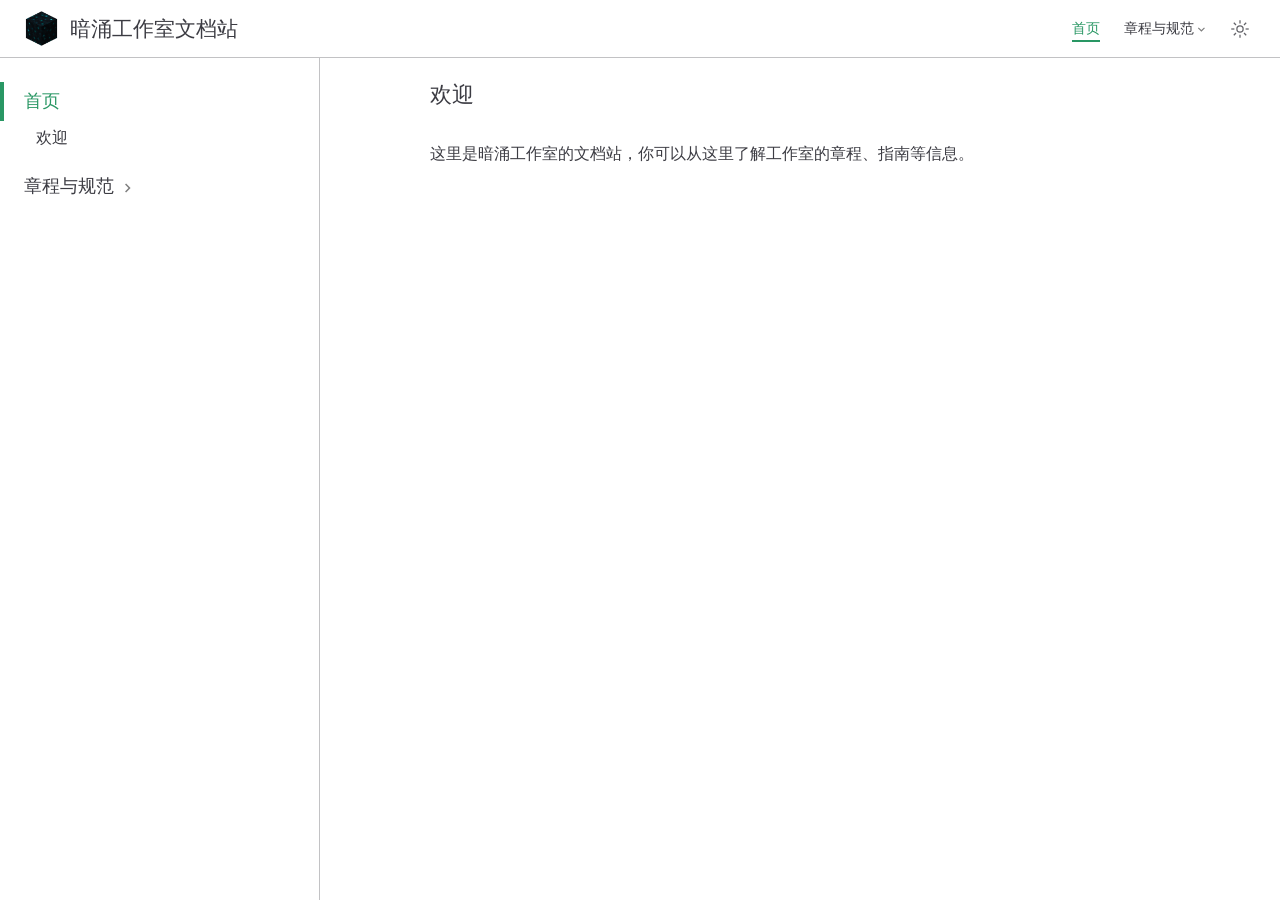
==== index.html @ 7c5954ca "Add files via upload" ====
<!doctype html>
<html lang="zh-CN">
  <head>
    <meta charset="utf-8" />
    <meta name="viewport" content="width=device-width,initial-scale=1" />
    <meta name="generator" content="VuePress 2.0.0-rc.30" />
    <style>
      :root {
        --vp-c-bg: #fff;
      }

      [data-theme='dark'] {
        --vp-c-bg: #1b1b1f;
      }

      html,
      body {
        background-color: var(--vp-c-bg);
      }
    </style>
    <script>
      const useChoice = localStorage.getItem('vuepress-color-scheme')
      const systemStatus =
        'matchMedia' in window
          ? window.matchMedia('(prefers-color-scheme: dark)').matches
          : false

      if (useChoice === 'light') {
        document.documentElement.dataset.theme = 'light'
      } else if (useChoice === 'dark' || systemStatus) {
        document.documentElement.dataset.theme = 'dark'
      }
    </script>
    <link rel="icon" href="/images/logo.png"><title>暗涌工作室文档站</title><meta name="description" content="">
    <link rel="preload" href="/assets/style-D07S9ApF.css" as="style"><link rel="stylesheet" href="/assets/style-D07S9ApF.css">
    <link rel="modulepreload" href="/assets/app-Co5_lo-h.js"><link rel="modulepreload" href="/assets/README-CyMq1jlk.js">
    <link rel="prefetch" href="/assets/fc-n1_eT3Ey.js" as="script"><link rel="prefetch" href="/assets/zc-BhHVklb8.js" as="script"><link rel="prefetch" href="/assets/404.html-Bz4vNAMh.js" as="script">
  </head>
  <body>
    <div id="app"><!--[--><div class="vp-theme-container external-link-icon" vp-container><!--[--><header class="vp-navbar" vp-navbar><div class="vp-toggle-sidebar-button" title="toggle sidebar" aria-expanded="false" role="button" tabindex="0"><div class="icon" aria-hidden="true"><span></span><span></span><span></span></div></div><span><a class="route-link" href="/"><img class="vp-site-logo" src="/images/logo.png" alt="暗涌工作室文档站"><span class="vp-site-name vp-hide-mobile" aria-hidden="true">暗涌工作室文档站</span></a></span><div class="vp-navbar-items-wrapper" style=""><!--[--><!--]--><nav class="vp-navbar-items vp-hide-mobile" aria-label="site navigation"><!--[--><div class="vp-navbar-item"><a class="route-link route-link-active auto-link" href="/" aria-label="首页"><!--[--><!--[--><!--]--><!--]-->首页<!--[--><!--[--><!--]--><!--]--></a></div><div class="vp-navbar-item"><div class="vp-navbar-dropdown-wrapper"><button class="vp-navbar-dropdown-title" type="button" aria-label="章程与规范"><span class="title">章程与规范</span><span class="arrow down"></span></button><button class="vp-navbar-dropdown-title-mobile" type="button" aria-label="章程与规范"><span class="title">章程与规范</span><span class="right arrow"></span></button><ul class="vp-navbar-dropdown" style="display:none;"><!--[--><li class="vp-navbar-dropdown-item"><a class="route-link auto-link" href="/zc.html" aria-label="暗涌工作室章程（试行）"><!--[--><!--[--><!--]--><!--]-->暗涌工作室章程（试行）<!--[--><!--[--><!--]--><!--]--></a></li><li class="vp-navbar-dropdown-item"><a class="route-link auto-link" href="/fc.html" aria-label="暗涌工作室项目分配制度"><!--[--><!--[--><!--]--><!--]-->暗涌工作室项目分配制度<!--[--><!--[--><!--]--><!--]--></a></li><!--]--></ul></div></div><!--]--></nav><!--[--><!--]--><button type="button" class="vp-toggle-color-mode-button" title="toggle color mode"><svg class="light-icon" viewbox="0 0 32 32" style=""><path d="M16 12.005a4 4 0 1 1-4 4a4.005 4.005 0 0 1 4-4m0-2a6 6 0 1 0 6 6a6 6 0 0 0-6-6z" fill="currentColor"></path><path d="M5.394 6.813l1.414-1.415l3.506 3.506L8.9 10.318z" fill="currentColor"></path><path d="M2 15.005h5v2H2z" fill="currentColor"></path><path d="M5.394 25.197L8.9 21.691l1.414 1.415l-3.506 3.505z" fill="currentColor"></path><path d="M15 25.005h2v5h-2z" fill="currentColor"></path><path d="M21.687 23.106l1.414-1.415l3.506 3.506l-1.414 1.414z" fill="currentColor"></path><path d="M25 15.005h5v2h-5z" fill="currentColor"></path><path d="M21.687 8.904l3.506-3.506l1.414 1.415l-3.506 3.505z" fill="currentColor"></path><path d="M15 2.005h2v5h-2z" fill="currentColor"></path></svg><svg class="dark-icon" viewbox="0 0 32 32" style="display:none;"><path d="M13.502 5.414a15.075 15.075 0 0 0 11.594 18.194a11.113 11.113 0 0 1-7.975 3.39c-.138 0-.278.005-.418 0a11.094 11.094 0 0 1-3.2-21.584M14.98 3a1.002 1.002 0 0 0-.175.016a13.096 13.096 0 0 0 1.825 25.981c.164.006.328 0 .49 0a13.072 13.072 0 0 0 10.703-5.555a1.01 1.01 0 0 0-.783-1.565A13.08 13.08 0 0 1 15.89 4.38A1.015 1.015 0 0 0 14.98 3z" fill="currentColor"></path></svg></button><!----></div></header><!--]--><div class="vp-sidebar-mask"></div><!--[--><aside class="vp-sidebar" vp-sidebar><nav class="vp-navbar-items" aria-label="site navigation"><!--[--><div class="vp-navbar-item"><a class="route-link route-link-active auto-link" href="/" aria-label="首页"><!--[--><!--[--><!--]--><!--]-->首页<!--[--><!--[--><!--]--><!--]--></a></div><div class="vp-navbar-item"><div class="vp-navbar-dropdown-wrapper"><button class="vp-navbar-dropdown-title" type="button" aria-label="章程与规范"><span class="title">章程与规范</span><span class="arrow down"></span></button><button class="vp-navbar-dropdown-title-mobile" type="button" aria-label="章程与规范"><span class="title">章程与规范</span><span class="right arrow"></span></button><ul class="vp-navbar-dropdown" style="display:none;"><!--[--><li class="vp-navbar-dropdown-item"><a class="route-link auto-link" href="/zc.html" aria-label="暗涌工作室章程（试行）"><!--[--><!--[--><!--]--><!--]-->暗涌工作室章程（试行）<!--[--><!--[--><!--]--><!--]--></a></li><li class="vp-navbar-dropdown-item"><a class="route-link auto-link" href="/fc.html" aria-label="暗涌工作室项目分配制度"><!--[--><!--[--><!--]--><!--]-->暗涌工作室项目分配制度<!--[--><!--[--><!--]--><!--]--></a></li><!--]--></ul></div></div><!--]--></nav><!--[--><!--]--><ul class="vp-sidebar-items"><!--[--><li><a class="route-link route-link-active auto-link vp-sidebar-item vp-sidebar-heading active" href="/" aria-label="首页"><!--[--><!--[--><!--]--><!--]-->首页<!--[--><!--[--><!--]--><!--]--></a><!----></li><li><p tabindex="0" class="vp-sidebar-item vp-sidebar-heading collapsible">章程与规范 <span class="right arrow"></span></p><ul class="vp-sidebar-children" style="display:none;"><!--[--><li><a class="route-link auto-link vp-sidebar-item" href="/zc.html" aria-label="暗涌工作室章程（试行）"><!--[--><!--[--><!--]--><!--]-->暗涌工作室章程（试行）<!--[--><!--[--><!--]--><!--]--></a><!----></li><li><a class="route-link auto-link vp-sidebar-item" href="/fc.html" aria-label="暗涌工作室项目分配制度"><!--[--><!--[--><!--]--><!--]-->暗涌工作室项目分配制度<!--[--><!--[--><!--]--><!--]--></a><!----></li><!--]--></ul></li><!--]--></ul><!--[--><!--]--></aside><!--]--><!--[--><main class="vp-page"><!--[--><!--]--><div vp-content><!--[--><!--]--><div id="content"><h3 id="欢迎" tabindex="-1"><a class="header-anchor" href="#欢迎"><span>欢迎</span></a></h3><p>这里是暗涌工作室的文档站，你可以从这里了解工作室的章程、指南等信息。</p></div><!--[--><!--]--></div><footer class="vp-page-meta"><!----><div class="vp-meta-item git-info"><!----><!----></div></footer><!----><!--[--><!--]--></main><!--]--></div><!--[--><!----><!--]--><!--]--></div>
    <script type="module" src="/assets/app-Co5_lo-h.js" defer></script>
  </body>
</html>
---- assets/style-D07S9ApF.css ----
:root{--back-to-top-z-index:5;--back-to-top-icon:url("data:image/svg+xml;utf8,%3Csvg xmlns='http://www.w3.org/2000/svg' viewBox='0 0 48 48'%3E%3Cpath fill='none' stroke='currentColor' stroke-linecap='round' stroke-linejoin='round' stroke-width='4' d='M24.008 14.1V42M12 26l12-12 12 12M12 6h24'/%3E%3C/svg%3E");--back-to-top-c-bg:var(--vp-c-bg);--back-to-top-c-accent-bg:var(--vp-c-accent-bg);--back-to-top-c-accent-hover:var(--vp-c-accent-hover);--back-to-top-c-shadow:var(--vp-c-shadow);--back-to-top-c-icon:currentcolor}.vp-back-to-top-button{z-index:100;background:var(--back-to-top-c-bg);width:48px;height:48px;color:var(--back-to-top-c-accent-bg);box-shadow:2px 2px 10px 4px var(--back-to-top-c-shadow);cursor:pointer;inset-inline-end:1rem;border-width:0;border-radius:50%;padding:12px;bottom:4rem;position:fixed!important}@media (width<=959px){.vp-back-to-top-button{transform-origin:100% 100%;transform:scale(.8)}}@media print{.vp-back-to-top-button{display:none}}.vp-back-to-top-button:hover{color:var(--back-to-top-c-accent-hover)}.vp-back-to-top-button .back-to-top-icon{background:var(--back-to-top-c-icon);width:24px;height:24px;-webkit-mask-image:var(--back-to-top-icon);-webkit-mask-image:var(--back-to-top-icon);mask-image:var(--back-to-top-icon);margin:0 auto;overflow:hidden;-webkit-mask-position:50%;mask-position:50%;-webkit-mask-size:cover;mask-size:cover}.vp-scroll-progress{inset-inline-end:-2px;width:52px;height:52px;position:absolute;bottom:-2px}.vp-scroll-progress svg{width:100%;height:100%}.vp-scroll-progress circle{opacity:.9;transform-origin:50%;transform:rotate(-90deg)}.fade-in-enter-active,.fade-in-leave-active{transition:all var(--transition-duration) var(--transition-ease-in-out)!important}.fade-in-enter-from,.fade-in-leave-to{opacity:0!important}.fade-in-leave-from,.fade-in-enter-to{opacity:1}:root{--code-copy-icon:url("data:image/svg+xml;utf8,%3Csvg xmlns='http://www.w3.org/2000/svg' viewBox='0 0 24 24'%3E%3Cpath fill='none' stroke='%23808080' stroke-width='2' stroke-linecap='round' stroke-linejoin='round' d='M9 5H7a2 2 0 0 0-2 2v12a2 2 0 0 0 2 2h10a2 2 0 0 0 2-2V7a2 2 0 0 0-2-2h-2M9 5a2 2 0 0 0 2 2h2a2 2 0 0 0 2-2M9 5a2 2 0 0 1 2-2h2a2 2 0 0 1 2 2'/%3E%3C/svg%3E");--code-copied-icon:url("data:image/svg+xml;utf8,%3Csvg xmlns='http://www.w3.org/2000/svg' viewBox='0 0 24 24'%3E%3Cpath fill='none' stroke='%23808080' stroke-width='2' stroke-linecap='round' stroke-linejoin='round' d='M9 5H7a2 2 0 0 0-2 2v12a2 2 0 0 0 2 2h10a2 2 0 0 0 2-2V7a2 2 0 0 0-2-2h-2M9 5a2 2 0 0 0 2 2h2a2 2 0 0 0 2-2M9 5a2 2 0 0 1 2-2h2a2 2 0 0 1 2 2m-6 9l2 2 4-4'/%3E%3C/svg%3E");--copy-code-c-text:var(--code-c-line-number);--copy-code-c-hover:var(--code-c-highlight-bg)}.vp-copy-code-button{z-index:5;opacity:0;cursor:pointer;background:0 0;border-width:0;border-radius:.5rem;outline:none;width:2.5rem;height:2.5rem;padding:0;transition:opacity .4s;position:absolute;top:.5em;right:.5em}@media print{.vp-copy-code-button{display:none}}.vp-copy-code-button:before{content:"";width:1.25rem;height:1.25rem;color:var(--copy-code-c-text);-webkit-mask-image:var(--code-copy-icon);-webkit-mask-image:var(--code-copy-icon);mask-image:var(--code-copy-icon);background:currentColor;padding:.625rem;font-size:1.25rem;display:inline-block;-webkit-mask-position:50%;mask-position:50%;-webkit-mask-size:1em;mask-size:1em;-webkit-mask-repeat:no-repeat;mask-repeat:no-repeat}.vp-copy-code-button:focus,.vp-copy-code-button.copied{opacity:1}.vp-copy-code-button:hover,.vp-copy-code-button.copied{background:var(--copy-code-c-hover)}.vp-copy-code-button.copied:before{-webkit-mask-image:var(--code-copied-icon);-webkit-mask-image:var(--code-copied-icon);mask-image:var(--code-copied-icon)}.vp-copy-code-button.copied:after{content:attr(data-copied);background:var(--copy-code-c-hover);height:1.25rem;color:var(--copy-code-c-text);white-space:nowrap;border-radius:.5rem;padding:.625rem;font-weight:500;line-height:1.25rem;display:block;position:absolute;top:0;right:calc(100% + .25rem)}.no-copy-code .vp-copy-code-button,body:not(.no-copy-code) div[class*=language-]:hover:before{display:none}body:not(.no-copy-code) div[class*=language-]:hover .vp-copy-code-button{opacity:1}:root{--message-offset:calc(var(--vp-header-offset,3.6rem) + 1rem);--message-timing-duration:.3s;--message-timing-function:ease-in-out;--message-gap:.5rem}@keyframes message-move-in{0%{opacity:0;transform:translateY(-10px)}to{opacity:1;transform:translateY(0)}}@keyframes message-move-out{0%{opacity:1;transform:translateY(0)}to{opacity:0;transform:translateY(-100%)}}#message-container{inset:var(--message-offset) 0 auto;z-index:75;gap:var(--message-gap);text-align:center;flex-flow:column;align-items:center;display:flex;position:fixed}.message-item{background:var(--vp-c-bg);color:var(--vp-c-text);box-shadow:0 0 10px 0 var(--vp-c-shadow);border-radius:3px;padding:8px 10px;font-size:14px;display:inline-block}.message-item.move-in{animation:message-move-in var(--message-timing-duration) var(--message-timing-function)}.message-item.move-out{animation:message-move-out var(--message-timing-duration) var(--message-timing-function);animation-fill-mode:forwards}.message-item svg{margin-inline-end:5px;position:relative;bottom:-.125em}.hint-container{background:var(--hint-c-soft);transition:background var(--vp-t-color), color var(--vp-t-color);position:relative}@media print{.hint-container{-moz-column-break-inside:avoid;break-inside:avoid}}.hint-container>.hint-container-title{color:var(--hint-c-title)}.hint-container :not(pre)>code{background:var(--hint-c-soft)}.hint-container .hint-container-title{margin-block:.75em;font-weight:600;line-height:1.25;position:relative}.hint-container.important,.hint-container.info,.hint-container.note,.hint-container.tip,.hint-container.warning,.hint-container.caution{color:inherit;font-size:var(--hint-font-size);border-radius:.5em;margin-block:.75rem;padding:.25em 1em}@media print{.hint-container.important,.hint-container.info,.hint-container.note,.hint-container.tip,.hint-container.warning,.hint-container.caution{border:1px solid var(--hint-c-title)}}.hint-container.important .hint-container-title,.hint-container.info .hint-container-title,.hint-container.note .hint-container-title,.hint-container.tip .hint-container-title,.hint-container.warning .hint-container-title,.hint-container.caution .hint-container-title{padding-inline-start:1.75em}@media print{.hint-container.important .hint-container-title,.hint-container.info .hint-container-title,.hint-container.note .hint-container-title,.hint-container.tip .hint-container-title,.hint-container.warning .hint-container-title,.hint-container.caution .hint-container-title{padding-inline-start:0}}.hint-container.important .hint-container-title:before,.hint-container.info .hint-container-title:before,.hint-container.note .hint-container-title:before,.hint-container.tip .hint-container-title:before,.hint-container.warning .hint-container-title:before,.hint-container.caution .hint-container-title:before{content:" ";inset-inline-start:0;width:1.25em;height:1.25em;font-size:1.25em;position:absolute;top:calc(50% - .6125em)}@media print{.hint-container.important .hint-container-title:before,.hint-container.info .hint-container-title:before,.hint-container.note .hint-container-title:before,.hint-container.tip .hint-container-title:before,.hint-container.warning .hint-container-title:before,.hint-container.caution .hint-container-title:before{display:none}}.hint-container.important p,.hint-container.info p,.hint-container.note p,.hint-container.tip p,.hint-container.warning p,.hint-container.caution p{line-height:1.5}.hint-container.important a,.hint-container.info a,.hint-container.note a,.hint-container.tip a,.hint-container.warning a,.hint-container.caution a{color:var(--vp-c-accent)}.hint-container.important{--hint-c-accent:var(--important-c-accent);--hint-c-title:var(--important-c-text);--hint-c-soft:var(--important-c-soft)}.hint-container.important>.hint-container-title:before{background-color:currentColor;-webkit-mask-image:url("data:image/svg+xml;utf8,%3Csvg xmlns='http://www.w3.org/2000/svg' viewBox='0 0 1024 1024'%3E%3Cpath d='M512 981.333a84.992 84.992 0 0 1-84.907-84.906h169.814A84.992 84.992 0 0 1 512 981.333zm384-128H128v-42.666l85.333-85.334v-256A298.325 298.325 0 0 1 448 177.92V128a64 64 0 0 1 128 0v49.92a298.325 298.325 0 0 1 234.667 291.413v256L896 810.667v42.666zm-426.667-256v85.334h85.334v-85.334h-85.334zm0-256V512h85.334V341.333h-85.334z'/%3E%3C/svg%3E");mask-image:url("data:image/svg+xml;utf8,%3Csvg xmlns='http://www.w3.org/2000/svg' viewBox='0 0 1024 1024'%3E%3Cpath d='M512 981.333a84.992 84.992 0 0 1-84.907-84.906h169.814A84.992 84.992 0 0 1 512 981.333zm384-128H128v-42.666l85.333-85.334v-256A298.325 298.325 0 0 1 448 177.92V128a64 64 0 0 1 128 0v49.92a298.325 298.325 0 0 1 234.667 291.413v256L896 810.667v42.666zm-426.667-256v85.334h85.334v-85.334h-85.334zm0-256V512h85.334V341.333h-85.334z'/%3E%3C/svg%3E");-webkit-mask-position:50%;mask-position:50%;-webkit-mask-size:1em;mask-size:1em;-webkit-mask-repeat:no-repeat;mask-repeat:no-repeat}.hint-container.info{--hint-c-accent:var(--info-c-accent);--hint-c-title:var(--info-c-text);--hint-c-soft:var(--info-c-soft)}.hint-container.info>.hint-container-title:before{background-color:currentColor;-webkit-mask-image:url("data:image/svg+xml;utf8,%3Csvg xmlns='http://www.w3.org/2000/svg' viewBox='0 0 24 24'%3E%3Cpath d='M12 22C6.477 22 2 17.523 2 12S6.477 2 12 2s10 4.477 10 10-4.477 10-10 10zm-1-11v6h2v-6h-2zm0-4v2h2V7h-2z'/%3E%3C/svg%3E");mask-image:url("data:image/svg+xml;utf8,%3Csvg xmlns='http://www.w3.org/2000/svg' viewBox='0 0 24 24'%3E%3Cpath d='M12 22C6.477 22 2 17.523 2 12S6.477 2 12 2s10 4.477 10 10-4.477 10-10 10zm-1-11v6h2v-6h-2zm0-4v2h2V7h-2z'/%3E%3C/svg%3E");-webkit-mask-position:50%;mask-position:50%;-webkit-mask-size:1em;mask-size:1em;-webkit-mask-repeat:no-repeat;mask-repeat:no-repeat}.hint-container.note{--hint-c-accent:var(--note-c-accent);--hint-c-title:var(--note-c-text);--hint-c-soft:var(--note-c-soft)}.hint-container.note>.hint-container-title:before{background-color:currentColor;-webkit-mask-image:url("data:image/svg+xml;utf8,%3Csvg xmlns='http://www.w3.org/2000/svg' viewBox='0 0 24 24'%3E%3Cpath d='M9 22c-.6 0-1-.4-1-1v-3H4c-1.1 0-2-.9-2-2V4c0-1.1.9-2 2-2h16c1.1 0 2 .9 2 2v12c0 1.1-.9 2-2 2h-6.1l-3.7 3.7c-.2.2-.4.3-.7.3zm1-6v3.1l3.1-3.1H20V4H4v12zm6.3-10l-1.4 3H17v4h-4V8.8L14.3 6zm-6 0L8.9 9H11v4H7V8.8L8.3 6z'/%3E%3C/svg%3E");mask-image:url("data:image/svg+xml;utf8,%3Csvg xmlns='http://www.w3.org/2000/svg' viewBox='0 0 24 24'%3E%3Cpath d='M9 22c-.6 0-1-.4-1-1v-3H4c-1.1 0-2-.9-2-2V4c0-1.1.9-2 2-2h16c1.1 0 2 .9 2 2v12c0 1.1-.9 2-2 2h-6.1l-3.7 3.7c-.2.2-.4.3-.7.3zm1-6v3.1l3.1-3.1H20V4H4v12zm6.3-10l-1.4 3H17v4h-4V8.8L14.3 6zm-6 0L8.9 9H11v4H7V8.8L8.3 6z'/%3E%3C/svg%3E");-webkit-mask-position:50%;mask-position:50%;-webkit-mask-size:1em;mask-size:1em;-webkit-mask-repeat:no-repeat;mask-repeat:no-repeat}.hint-container.tip{--hint-c-accent:var(--tip-c-accent);--hint-c-title:var(--tip-c-text);--hint-c-soft:var(--tip-c-soft)}.hint-container.tip>.hint-container-title:before{background-color:currentColor;-webkit-mask-image:url("data:image/svg+xml;utf8,%3Csvg xmlns='http://www.w3.org/2000/svg' viewBox='0 0 24 24'%3E%3Cpath d='M7.941 18c-.297-1.273-1.637-2.314-2.187-3a8 8 0 1 1 12.49.002c-.55.685-1.888 1.726-2.185 2.998H7.94zM16 20v1a2 2 0 0 1-2 2h-4a2 2 0 0 1-2-2v-1h8zm-3-9.995V6l-4.5 6.005H11v4l4.5-6H13z'/%3E%3C/svg%3E");mask-image:url("data:image/svg+xml;utf8,%3Csvg xmlns='http://www.w3.org/2000/svg' viewBox='0 0 24 24'%3E%3Cpath d='M7.941 18c-.297-1.273-1.637-2.314-2.187-3a8 8 0 1 1 12.49.002c-.55.685-1.888 1.726-2.185 2.998H7.94zM16 20v1a2 2 0 0 1-2 2h-4a2 2 0 0 1-2-2v-1h8zm-3-9.995V6l-4.5 6.005H11v4l4.5-6H13z'/%3E%3C/svg%3E");-webkit-mask-position:50%;mask-position:50%;-webkit-mask-size:1em;mask-size:1em;-webkit-mask-repeat:no-repeat;mask-repeat:no-repeat}.hint-container.warning{--hint-c-accent:var(--warning-c-accent);--hint-c-title:var(--warning-c-text);--hint-c-soft:var(--warning-c-soft)}.hint-container.warning>.hint-container-title:before{background-color:currentColor;-webkit-mask-image:url("data:image/svg+xml;utf8,%3Csvg xmlns='http://www.w3.org/2000/svg' viewBox='0 0 1024 1024'%3E%3Cpath d='M576.286 752.57v-95.425q0-7.031-4.771-11.802t-11.3-4.772h-96.43q-6.528 0-11.3 4.772t-4.77 11.802v95.424q0 7.031 4.77 11.803t11.3 4.77h96.43q6.528 0 11.3-4.77t4.77-11.803zm-1.005-187.836 9.04-230.524q0-6.027-5.022-9.543-6.529-5.524-12.053-5.524H456.754q-5.524 0-12.053 5.524-5.022 3.516-5.022 10.547l8.538 229.52q0 5.023 5.022 8.287t12.053 3.265h92.913q7.032 0 11.803-3.265t5.273-8.287zM568.25 95.65l385.714 707.142q17.578 31.641-1.004 63.282-8.538 14.564-23.354 23.102t-31.892 8.538H126.286q-17.076 0-31.892-8.538T71.04 866.074q-18.582-31.641-1.004-63.282L455.75 95.65q8.538-15.57 23.605-24.61T512 62t32.645 9.04 23.605 24.61z'/%3E%3C/svg%3E");mask-image:url("data:image/svg+xml;utf8,%3Csvg xmlns='http://www.w3.org/2000/svg' viewBox='0 0 1024 1024'%3E%3Cpath d='M576.286 752.57v-95.425q0-7.031-4.771-11.802t-11.3-4.772h-96.43q-6.528 0-11.3 4.772t-4.77 11.802v95.424q0 7.031 4.77 11.803t11.3 4.77h96.43q6.528 0 11.3-4.77t4.77-11.803zm-1.005-187.836 9.04-230.524q0-6.027-5.022-9.543-6.529-5.524-12.053-5.524H456.754q-5.524 0-12.053 5.524-5.022 3.516-5.022 10.547l8.538 229.52q0 5.023 5.022 8.287t12.053 3.265h92.913q7.032 0 11.803-3.265t5.273-8.287zM568.25 95.65l385.714 707.142q17.578 31.641-1.004 63.282-8.538 14.564-23.354 23.102t-31.892 8.538H126.286q-17.076 0-31.892-8.538T71.04 866.074q-18.582-31.641-1.004-63.282L455.75 95.65q8.538-15.57 23.605-24.61T512 62t32.645 9.04 23.605 24.61z'/%3E%3C/svg%3E");-webkit-mask-position:50%;mask-position:50%;-webkit-mask-size:1em;mask-size:1em;-webkit-mask-repeat:no-repeat;mask-repeat:no-repeat}.hint-container.caution{--hint-c-accent:var(--caution-c-accent);--hint-c-title:var(--caution-c-text);--hint-c-soft:var(--caution-c-soft)}.hint-container.caution>.hint-container-title:before{background-color:currentColor;-webkit-mask-image:url("data:image/svg+xml;utf8,%3Csvg xmlns='http://www.w3.org/2000/svg' viewBox='0 0 24 24'%3E%3Cpath d='M12 2c5.523 0 10 4.477 10 10v3.764a2 2 0 0 1-1.106 1.789L18 19v1a3 3 0 0 1-2.824 2.995L14.95 23a2.5 2.5 0 0 0 .044-.33L15 22.5V22a2 2 0 0 0-1.85-1.995L13 20h-2a2 2 0 0 0-1.995 1.85L9 22v.5c0 .171.017.339.05.5H9a3 3 0 0 1-3-3v-1l-2.894-1.447A2 2 0 0 1 2 15.763V12C2 6.477 6.477 2 12 2zm-4 9a2 2 0 1 0 0 4 2 2 0 0 0 0-4zm8 0a2 2 0 1 0 0 4 2 2 0 0 0 0-4z'/%3E%3C/svg%3E");mask-image:url("data:image/svg+xml;utf8,%3Csvg xmlns='http://www.w3.org/2000/svg' viewBox='0 0 24 24'%3E%3Cpath d='M12 2c5.523 0 10 4.477 10 10v3.764a2 2 0 0 1-1.106 1.789L18 19v1a3 3 0 0 1-2.824 2.995L14.95 23a2.5 2.5 0 0 0 .044-.33L15 22.5V22a2 2 0 0 0-1.85-1.995L13 20h-2a2 2 0 0 0-1.995 1.85L9 22v.5c0 .171.017.339.05.5H9a3 3 0 0 1-3-3v-1l-2.894-1.447A2 2 0 0 1 2 15.763V12C2 6.477 6.477 2 12 2zm-4 9a2 2 0 1 0 0 4 2 2 0 0 0 0-4zm8 0a2 2 0 1 0 0 4 2 2 0 0 0 0-4z'/%3E%3C/svg%3E");-webkit-mask-position:50%;mask-position:50%;-webkit-mask-size:1em;mask-size:1em;-webkit-mask-repeat:no-repeat;mask-repeat:no-repeat}.hint-container.details{background:var(--detail-c-bg);transition:background var(--vp-t-transform), color var(--vp-t-transform);border-radius:.5rem;margin-block:.75rem;padding:1.25rem 1rem;display:block;position:relative}.hint-container.details h4{margin-top:0}.hint-container.details figure:last-child,.hint-container.details p:last-child{margin-bottom:0;padding-bottom:0}.hint-container.details a{color:var(--vp-c-accent)}.hint-container.details :not(pre)>code{background:var(--detail-c-soft)}.hint-container.details summary{font-size:var(--hint-font-size);cursor:pointer;margin:-1rem;padding-block:1em;padding-inline:3em 1.5em;list-style:none;position:relative}.hint-container.details summary::-webkit-details-marker{display:none}.hint-container.details summary::marker{color:#0000;font-size:0}.hint-container.details summary:before{content:" ";width:1em;height:1em;transition:color, var(--vp-t-color), transform var(--vp-t-transform);inset-inline-start:.8em;background-color:currentColor;font-size:1.25rem;line-height:normal;position:absolute;top:calc(50% - .5em);transform:rotate(90deg);-webkit-mask-image:url("data:image/svg+xml;utf8,%3Csvg xmlns='http://www.w3.org/2000/svg' viewBox='0 0 24 24'%3E%3Cpath d='M7.41 15.41L12 10.83l4.59 4.58L18 14l-6-6-6 6z'/%3E%3C/svg%3E");mask-image:url("data:image/svg+xml;utf8,%3Csvg xmlns='http://www.w3.org/2000/svg' viewBox='0 0 24 24'%3E%3Cpath d='M7.41 15.41L12 10.83l4.59 4.58L18 14l-6-6-6 6z'/%3E%3C/svg%3E");-webkit-mask-position:50%;mask-position:50%;-webkit-mask-size:1em;mask-size:1em;-webkit-mask-repeat:no-repeat;mask-repeat:no-repeat}.hint-container.details[open]>summary{margin-bottom:.5em}.hint-container.details[open]>summary:before{transform:rotate(180deg)}:root{--hint-font-size:.92rem;--important-c-accent:var(--vp-c-purple-bg);--important-c-text:var(--vp-c-purple-text);--important-c-soft:var(--vp-c-purple-soft);--info-c-accent:var(--vp-c-blue-bg);--info-c-text:var(--vp-c-blue-text);--info-c-soft:var(--vp-c-blue-soft);--note-c-accent:var(--vp-c-grey-bg);--note-c-text:var(--vp-c-grey-text);--note-c-soft:var(--vp-c-grey-soft);--tip-c-accent:var(--vp-c-green-bg);--tip-c-text:var(--vp-c-green-text);--tip-c-soft:var(--vp-c-green-soft);--warning-c-accent:var(--vp-c-yellow-bg);--warning-c-text:var(--vp-c-yellow-text);--warning-c-soft:var(--vp-c-yellow-soft);--caution-c-accent:var(--vp-c-red-bg);--caution-c-text:var(--vp-c-red-text);--caution-c-soft:var(--vp-c-red-soft);--detail-c-bg:var(--vp-c-control);--detail-c-icon:var(--vp-c-border);--detail-c-soft:var(--vp-c-grey-soft)}.vp-contributors{flex-wrap:wrap;justify-content:flex-start;align-items:center;gap:1rem;margin:1rem 0;display:flex}.vp-contributor{color:inherit;align-items:center;gap:.25rem;font-size:1.125rem;display:flex}.vp-contributor:after{display:none!important}.vp-contributor-avatar{-o-object-fit:contain;object-fit:contain;border-radius:50%;width:1.75rem;height:1.75rem;margin-inline-end:.25rem}a.vp-contributor{text-decoration:none!important}:root{--changelog-bg:var(--vp-c-bg-alt);--changelog-font-size:.875rem;--changelog-c-text:var(--vp-c-text)}.vp-changelog-wrapper{background-color:var(--changelog-bg);color:var(--changelog-c-text);font-size:var(--changelog-font-size);transition:background-color var(--vp-t-color);border-radius:8px;margin-block:1rem;padding-inline:1rem;line-height:1.7}.vp-changelog-wrapper.active{padding-block:0 .5rem}.vp-changelog-wrapper a{text-decoration:none!important}.vp-changelog-wrapper a:after{display:none!important}.vp-changelog-header{cursor:pointer;justify-content:space-between;align-items:center;padding-block:1rem;font-weight:700;display:flex}@media (width<=419px){.vp-changelog-header{flex-wrap:wrap}}.vp-changelog-wrapper.active .vp-changelog-header{padding-block-end:.5rem}.vp-changelog-icon,.vp-changelog-menu-icon{vertical-align:middle;width:1.2em;height:1.2em;color:var(--vp-c-text-mute);-webkit-mask:var(--icon) no-repeat;-webkit-mask:var(--icon) no-repeat;mask:var(--icon) no-repeat;transition:color var(--vp-t-color);background-color:currentColor;margin-inline-end:4px;display:inline-block;transform:translateY(-1px);-webkit-mask-size:100% 100%;mask-size:100% 100%}.vp-changelog-icon{--icon:url("data:image/svg+xml;utf8,%3Csvg xmlns='http://www.w3.org/2000/svg' viewBox='0 0 16 16'%3E%3Cpath fill='none' stroke='%23000' stroke-linecap='round' stroke-linejoin='round' d='M2.71 10.96a6.5 6.5 0 1 0-.69-3.53M2 8l1.5-1.5M2 8L.5 6.5m8 2v-4m0 4h3'/%3E%3C/svg%3E")}.vp-changelog-menu-icon{--icon:url("data:image/svg+xml;utf8,%3Csvg xmlns='http://www.w3.org/2000/svg' viewBox='0 0 24 24'%3E%3Cg fill='none' stroke='%23000' stroke-linecap='round' stroke-linejoin='round' stroke-width='2'%3E%3Cpath d='M4 5h0.01'/%3E%3Cpath d='M8 5h12'/%3E%3Cpath d='M4 10h0.01'/%3E%3Cpath d='M8 10h12'/%3E%3Cpath d='M4 15h0.01'/%3E%3Cpath d='M8 15h12'/%3E%3Cpath d='M4 20h0.01'/%3E%3Cpath d='M8 20h12'/%3E%3C/g%3E%3C/svg%3E")}.vp-changelog-list{margin-block:.5rem;padding-inline-start:0;list-style:none;display:none}.vp-changelog-wrapper.active .vp-changelog-list{display:block}.vp-changelog-item-tag,.vp-changelog-item-commit{margin-block-start:8px;padding-inline-start:20px;position:relative}.vp-changelog-item-tag:first-child,.vp-changelog-item-commit:first-child{margin-block-start:0}.vp-changelog-item-tag:before,.vp-changelog-item-commit:before{content:"";width:1.25em;height:1.25em;color:var(--vp-c-text-subtle);-webkit-mask:var(--icon) no-repeat;-webkit-mask:var(--icon) no-repeat;mask:var(--icon) no-repeat;transition:color var(--vp-t-color);background-color:currentColor;display:inline-block;position:absolute;top:3px;left:0;-webkit-mask-size:100% 100%;mask-size:100% 100%}.vp-changelog-item-commit:before{--icon:url("data:image/svg+xml;utf8,%3Csvg xmlns='http://www.w3.org/2000/svg' viewBox='0 0 24 24'%3E%3Cpath fill='none' stroke='%23000' stroke-linecap='round' stroke-linejoin='round' stroke-width='2' d='M9 12a3 3 0 1 0 6 0a3 3 0 1 0-6 0m3-9v6m0 6v6'/%3E%3C/svg%3E")}.vp-changelog-item-tag:before{--icon:url("data:image/svg+xml;utf8,%3Csvg xmlns='http://www.w3.org/2000/svg' viewBox='0 0 24 24'%3E%3Cg fill='none' stroke='%23000' stroke-linecap='round' stroke-linejoin='round' stroke-width='2'%3E%3Cpath d='M6.5 7.5a1 1 0 1 0 2 0a1 1 0 1 0-2 0'/%3E%3Cpath d='M3 6v5.172a2 2 0 0 0 .586 1.414l7.71 7.71a2.41 2.41 0 0 0 3.408 0l5.592-5.592a2.41 2.41 0 0 0 0-3.408l-7.71-7.71A2 2 0 0 0 11.172 3H6a3 3 0 0 0-3 3'/%3E%3C/g%3E%3C/svg%3E")}.vp-changelog-tag{margin-inline-end:4px;text-decoration:none}.vp-changelog-tag code{font-size:14px;font-weight:500}.vp-changelog-hash{margin-inline-end:4px;text-decoration:none}.vp-changelog-divider{margin-inline-end:8px}.vp-changelog-message{margin-inline-end:8px;line-height:1.7}.vp-changelog-date{color:var(--vp-c-text-subtle);transition:color var(--vp-t-color);font-size:.75rem}:root{--medium-zoom-z-index:100;--medium-zoom-c-bg:var(--vp-c-bg-elv,#fff);--medium-zoom-opacity:1}.medium-zoom-overlay{z-index:var(--medium-zoom-z-index);background-color:var(--medium-zoom-c-bg)!important}.medium-zoom-overlay~img{z-index:calc(var(--medium-zoom-z-index) + 1)}.medium-zoom--opened .medium-zoom-overlay{opacity:var(--medium-zoom-opacity)}:root{--nprogress-c:var(--vp-c-accent);--nprogress-z-index:1031}#nprogress{pointer-events:none}#nprogress .bar{z-index:var(--nprogress-z-index);background:var(--nprogress-c);width:100%;height:2px;position:fixed;top:0;left:0}:root{--code-padding-x:1.25rem;--code-padding-y:1rem;--code-border-radius:6px;--code-line-height:1.6;--code-font-size:.875em;--code-font-family:consolas, monaco, "Andale Mono", "Ubuntu Mono", monospace}div[class*=language-]{border-radius:var(--code-border-radius);background-color:var(--code-c-bg);transition:background-color var(--vp-t-color), color var(--vp-t-color);margin-block:.75rem;position:relative}div[class*=language-]:before{content:attr(data-ext);z-index:3;color:var(--code-c-text);font-size:.75rem;position:absolute;top:.8em;right:1em}div[class*=language-] pre{z-index:1;border-radius:var(--code-border-radius);font-size:var(--code-font-size);font-family:var(--code-font-family);line-height:var(--code-line-height);margin:0;position:relative;overflow-x:auto}div[class*=language-] pre code{box-sizing:border-box;width:fit-content;min-width:100%;padding:var(--code-padding-y) var(--code-padding-x);color:var(--code-c-text);overflow-wrap:unset;-webkit-font-smoothing:auto;-moz-osx-font-smoothing:auto;display:block;background-color:#0000!important}@media print{div[class*=language-] pre code{white-space:pre-wrap}}:root{--code-c-text:#f8f8f2;--code-c-bg:#2e3440;--code-c-highlight-bg:#343d4e;--code-c-line-number:#f8f8f2ab}.token.comment,.token.prolog,.token.doctype,.token.cdata{color:#636f88}.token.punctuation{color:#81a1c1}.namespace{opacity:.7}.token.property,.token.tag,.token.constant,.token.symbol,.token.deleted{color:#81a1c1}.token.number{color:#b48ead}.token.boolean{color:#81a1c1}.token.selector,.token.attr-name,.token.string,.token.char,.token.builtin,.token.inserted{color:#a3be8c}.token.operator,.token.entity,.token.url,.language-css .token.string,.style .token.string,.token.variable{color:#81a1c1}.token.atrule,.token.attr-value,.token.function,.token.class-name{color:#88c0d0}.token.keyword{color:#81a1c1}.token.regex,.token.important{color:#ebcb8b}.token.important,.token.bold{font-weight:700}.token.italic{font-style:italic}.token.entity{cursor:help}:root{--code-line-number-width:3rem}div[class*=language-]:not(.line-numbers-mode) .line-numbers{display:none}div[class*=language-].line-numbers-mode:after{content:"";width:var(--code-line-number-width);border-right:1px solid var(--code-c-highlight-bg,var(--code-c-text));border-radius:var(--code-border-radius) 0 0 var(--code-border-radius);height:100%;transition:border var(--vp-t-color);position:absolute;top:0;left:0}div[class*=language-].line-numbers-mode pre{vertical-align:middle;margin-left:var(--code-line-number-width)}div[class*=language-].line-numbers-mode code{padding-left:1rem}div[class*=language-].line-numbers-mode .line-numbers{counter-reset:line-number;width:var(--code-line-number-width);padding-top:var(--code-padding-y);color:var(--code-c-line-number,var(--code-c-text));font-size:var(--code-font-size);line-height:var(--code-line-height);text-align:center;position:absolute;top:0;left:0}div[class*=language-].line-numbers-mode .line-number{z-index:3;font-family:var(--code-font-family);-webkit-user-select:none;user-select:none;position:relative}div[class*=language-].line-numbers-mode .line-number:before{content:counter(line-number);counter-increment:line-number}div[class*=language-] .line.highlighted{width:100%;margin:0 calc(-1 * var(--code-padding-x));padding:0 var(--code-padding-x);background-color:var(--code-c-highlight-bg);transition:background-color var(--vp-t-color);display:inline-block}:root{--code-title-c-text:var(--vp-c-text-mute);--code-title-c-bg:var(--code-c-bg);--code-title-divider:var(--code-c-highlight-bg,var(--code-c-text))}.code-block-with-title div[class*=language-]{border-top-left-radius:0;border-top-right-radius:0}.code-block-with-title div[class*=language-]:before{display:none}.code-block-title-bar{border-bottom:solid 1px var(--code-title-divider);border-radius:var(--code-border-radius) var(--code-border-radius) 0 0;background:var(--code-title-c-bg);color:var(--code-title-c-text);white-space:nowrap;transition:background var(--vp-t-color), color var(--vp-t-color);margin:.75rem 0 -.75rem;padding:.5rem 1rem;font-size:.875em;font-weight:500;line-height:1.7;overflow-x:auto}@media (width<=419px){.code-block-title-bar{border-radius:0;margin-block:.75rem -.75rem}}:root{--code-tabs-c-text:var(--code-c-text);--code-tabs-c-bg:var(--code-c-highlight-bg);--code-tabs-c-hover:var(--code-c-bg,var(--vp-c-bg-alt))}.vp-code-tabs-nav{border-radius:var(--code-border-radius) var(--code-border-radius) 0 0;background:var(--code-tabs-c-bg);white-space:nowrap;transition:background var(--vp-t-color);margin:.75rem 0 -.75rem;padding:0;list-style:none;overflow-x:auto}@media print{.vp-code-tabs-nav{display:none}}.vp-code-tab-nav{border-radius:var(--code-border-radius) var(--code-border-radius) 0 0;min-width:3rem;color:var(--code-tabs-c-text);cursor:pointer;transition:background var(--vp-t-color), color var(--vp-t-color);background:0 0;border-width:0;margin:0;padding:6px 12px;font-size:.875em;font-weight:600;line-height:1.4;position:relative}.vp-code-tab-nav:hover{background:var(--code-tabs-c-hover)}.vp-code-tab-nav:before,.vp-code-tab-nav:after{content:" ";z-index:1;width:var(--code-border-radius);height:var(--code-border-radius);position:absolute;bottom:0}.vp-code-tab-nav:before{right:100%}.vp-code-tab-nav:after{left:100%}.vp-code-tab-nav.active{background:var(--code-c-bg,var(--vp-c-bg-alt))}.vp-code-tab-nav.active:before{background:radial-gradient(12px at left top, transparent 50%, var(--code-c-bg) 50%)}.vp-code-tab-nav.active:after{background:radial-gradient(12px at right top, transparent 50%, var(--code-c-bg) 50%)}.vp-code-tab-nav:first-child:before{display:none}[dir=rtl] .vp-code-tab-nav:first-child:before{display:block}[dir=rtl] .vp-code-tab-nav:first-child:after,.vp-code-tab{display:none}@media print{.vp-code-tab{display:block}}.vp-code-tab.active{display:block}.vp-code-tab-title{font-weight:500;display:none}@media print{.vp-code-tab-title{display:block}}:root{--tab-border-radius:.5rem;--tab-c-bg:var(--vp-c-bg);--tab-c-nav:var(--vp-c-text);--tab-c-bg-nav:var(--vp-c-grey-bg);--tab-c-bg-nav-hover:var(--vp-c-control-hover)}.vp-tabs{border:1px solid var(--vp-c-border);border-radius:var(--tab-border-radius);margin:1.5rem 0}.vp-tabs-nav{border-radius:var(--tab-border-radius) var(--tab-border-radius) 0 0;background:var(--tab-c-bg-nav);white-space:nowrap;transition:background var(--vp-t-color);margin:0;padding:0;list-style:none;overflow-x:auto}@media print{.vp-tabs-nav{display:none}}.vp-tab-nav{border-radius:var(--tab-border-radius) var(--tab-border-radius) 0 0;min-width:4rem;color:var(--tab-c-nav);cursor:pointer;transition:background var(--vp-t-color), color var(--vp-t-color);background:0 0;border:none;margin:0;padding:.5em 1em;font-size:.875em;font-weight:600;line-height:1.75;position:relative}.vp-tab-nav:hover{background:var(--tab-c-bg-nav-hover)}.vp-tab-nav:before,.vp-tab-nav:after{content:" ";z-index:1;width:8px;height:8px;position:absolute;bottom:0}.vp-tab-nav:before{right:100%}.vp-tab-nav:after{left:100%}.vp-tab-nav.active{background:var(--tab-c-bg)}.vp-tab-nav.active:before{background:radial-gradient(16px at left top, transparent 50%, var(--tab-c-bg) 50%)}.vp-tab-nav.active:after{background:radial-gradient(16px at right top, transparent 50%, var(--tab-c-bg) 50%)}.vp-tab-nav:first-child:before{display:none}.vp-tab{border-radius:0 0 var(--tab-border-radius) var(--tab-border-radius);background:var(--tab-c-bg);transition:background var(--vp-t-color);padding:1rem .75rem;display:none}@media print{.vp-tab{padding:.5rem;display:block}}.vp-tab.active{display:block}.vp-tab:nth-child(n+2) .vp-tab-title{border-top:none}.vp-tab-title{border-top:1px solid var(--vp-c-border);padding:.25rem 0;font-weight:500;display:none}@media print{.vp-tab-title{display:block}}.vp-badge{vertical-align:top;background:var(--vp-c-accent-soft);height:1.3em;color:var(--vp-c-accent);transition:background var(--vp-t-color), color var(--vp-t-color);border-radius:3px;padding:0 6px;font-size:.875em;line-height:1.3;display:inline-block}.vp-badge+.vp-badge{margin-inline-start:5px}.vp-badge.tip{background:var(--badge-c-tip-bg);color:var(--badge-c-tip-text)}.vp-badge.warning{background:var(--badge-c-warning-bg);color:var(--badge-c-warning-text)}.vp-badge.danger{background:var(--badge-c-danger-bg);color:var(--badge-c-danger-text)}.vp-badge.important{background:var(--badge-c-important-bg);color:var(--badge-c-important-text)}.vp-badge.info{background:var(--badge-c-info-bg);color:var(--badge-c-info-text)}.vp-badge.note{background:var(--badge-c-note-bg);color:var(--badge-c-note-text)}:root{--transition-ease-in-out:cubic-bezier(.4, 0, .2, 1);--transition-ease-out:cubic-bezier(0, 0, .2, 1);--transition-ease-in:cubic-bezier(.4, 0, 1, 1);--transition-duration:.2s;--transition-slow-duration:.3s;--transition-enter-duration:var(--transition-duration);--transition-leave-duration:var(--transition-duration);--transition-delay:.1s;--transition-fade-in-down-offset:-10px}.fade-in-down-enter-from,.fade-in-down-leave-to{opacity:0!important;transform:translateY(var(--transition-fade-in-down-offset))!important}.fade-in-down-enter-to,.fade-in-down-leave-from{opacity:1;transform:translateY(0)!important}.fade-in-down-leave-active{transition:opacity var(--transition-leave-duration) var(--transition-ease-in-out), transform var(--transition-leave-duration) var(--transition-ease-in-out)!important}.fade-in-down-enter-active{transition:opacity var(--transition-enter-duration) var(--transition-ease-in-out), transform var(--transition-enter-duration) var(--transition-ease-in-out)!important}.vp-features{border-top:1px solid var(--vp-c-divider);transition:border-color var(--vp-t-color);flex-wrap:wrap;place-content:stretch space-between;align-items:flex-start;margin-top:2.5rem;padding:1.2rem 0;display:flex}@media (width<=719px){.vp-features{flex-flow:column}}.vp-feature{flex-grow:1;flex-basis:30%;max-width:30%}@media (width<=719px){.vp-feature{max-width:100%;padding:0 2.5rem}}.vp-feature h2{border-bottom:none;padding-bottom:0;font-size:1.4rem;font-weight:500}@media (width<=419px){.vp-feature h2{font-size:1.25rem}}.vp-feature p{color:var(--vp-c-text-mute)}.vp-footer{border-top:1px solid var(--vp-c-border);color:var(--vp-c-text-mute);text-align:center;transition:border-color var(--vp-t-color);padding:2.5rem}.vp-hero{text-align:center}.vp-hero-image{max-width:100%;max-height:280px;margin:3rem auto 1.5rem;display:block}@media (width<=419px){.vp-hero-image{max-height:210px;margin:2rem auto 1.2rem}}#main-title{font-size:3rem}@media (width<=419px){#main-title{font-size:2rem}}#main-title,.vp-hero-description,.vp-hero-actions{margin:1.8rem auto}@media (width<=419px){#main-title,.vp-hero-description,.vp-hero-actions{margin:1.2rem auto}}.vp-hero-actions{flex-wrap:wrap;justify-content:center;gap:1rem;display:flex}.vp-hero-description{max-width:35rem;color:var(--vp-c-text-mute);font-size:1.6rem;line-height:1.3}@media (width<=419px){.vp-hero-description{font-size:1.2rem}}.vp-hero-action-button{box-sizing:border-box;border:2px solid var(--vp-c-accent-bg);background-color:var(--vp-c-bg);color:var(--vp-c-accent);transition:background-color border-color color var(--vp-t-color);border-radius:4px;padding:.8rem 1.6rem;font-size:1.2rem;display:inline-block}@media (width<=419px){.vp-hero-action-button{padding:.6rem 1.2rem;font-size:1rem}}.vp-hero-action-button:hover{background-color:var(--vp-c-accent-hover);color:var(--vp-c-accent-text)}.vp-hero-action-button.primary{background-color:var(--vp-c-accent-bg);color:var(--vp-c-accent-text)}.vp-hero-action-button.primary:hover{border-color:var(--vp-c-accent-hover);background-color:var(--vp-c-accent-hover)}.vp-home{max-width:var(--homepage-width);padding:var(--navbar-height) 2rem 0;margin:0 auto;display:block}@media (width<=419px){.vp-home{padding-inline:1.5rem}}.vp-home [vp-content]{margin:0;padding:0}.vp-site-logo{vertical-align:top;height:var(--navbar-line-height);margin-inline-end:var(--navbar-padding-v)}.vp-site-name{color:var(--vp-c-text);font-size:1.3rem;font-weight:600;position:relative}@media screen and (width<=719px){.vp-site-name{text-overflow:ellipsis;white-space:nowrap;width:calc(100vw - 11rem);display:block;overflow:hidden}}:root{--transition-ease-in-out:cubic-bezier(.4, 0, .2, 1);--transition-ease-out:cubic-bezier(0, 0, .2, 1);--transition-ease-in:cubic-bezier(.4, 0, 1, 1);--transition-duration:.2s;--transition-slow-duration:.3s;--transition-enter-duration:var(--transition-duration);--transition-leave-duration:var(--transition-duration);--transition-delay:.1s}.fade-in-height-expand-leave-from,.fade-in-height-expand-enter-to{opacity:1}.fade-in-height-expand-leave-to,.fade-in-height-expand-enter-from{opacity:0!important;margin-top:0!important;margin-bottom:0!important;padding-top:0!important;padding-bottom:0!important}.fade-in-height-expand-leave-active{transition:max-height var(--transition-slow-duration) var(--transition-ease-in-out), opacity var(--transition-leave-duration) var(--transition-ease-out), margin-top var(--transition-slow-duration) var(--transition-ease-in-out), margin-bottom var(--transition-slow-duration) var(--transition-ease-in-out), padding-top var(--transition-slow-duration) var(--transition-ease-in-out), padding-bottom var(--transition-slow-duration) var(--transition-ease-in-out)!important;overflow:hidden!important}.fade-in-height-expand-enter-active{transition:max-height var(--transition-slow-duration) var(--transition-ease-in-out), opacity var(--transition-enter-duration) var(--transition-ease-in), margin-top var(--transition-slow-duration) var(--transition-ease-in-out), margin-bottom var(--transition-slow-duration) var(--transition-ease-in-out), padding-top var(--transition-slow-duration) var(--transition-ease-in-out), padding-bottom var(--transition-slow-duration) var(--transition-ease-in-out)!important;overflow:hidden!important}.vp-navbar-dropdown-wrapper{cursor:pointer}.vp-navbar-dropdown-wrapper:not(.mobile){height:1.8rem}.vp-navbar-dropdown-wrapper:not(.mobile):hover .vp-navbar-dropdown,.vp-navbar-dropdown-wrapper:not(.mobile).open .vp-navbar-dropdown{display:block!important}.vp-navbar-dropdown-wrapper.mobile .vp-navbar-dropdown{padding-top:.5rem;transition:height .1s ease-out;overflow:hidden}.vp-navbar-dropdown-wrapper:not(.mobile) .vp-navbar-dropdown{inset-inline-end:0;box-sizing:border-box;border:1px solid var(--vp-c-divider);background-color:var(--vp-c-bg-elv);text-align:start;white-space:nowrap;border-radius:.5rem;max-height:calc(100vh - 2.7rem);margin:0;padding:.6rem 0;display:none;position:absolute;top:100%;overflow-y:auto;height:auto!important}.vp-navbar-dropdown-title{padding:inherit;color:var(--vp-c-text);cursor:inherit;background:0 0;border:none;font-family:inherit;font-size:.9rem;font-weight:500;line-height:1.4rem;display:block}.vp-navbar-dropdown-wrapper.mobile .vp-navbar-dropdown-title{display:none}.vp-navbar-dropdown-title:hover{border-color:#0000}.vp-navbar-dropdown-title-mobile{padding:inherit;color:var(--vp-c-text);font-weight:600;font-size:inherit;cursor:inherit;background:0 0;border:none;font-family:inherit;line-height:1.4rem;display:none}.vp-navbar-dropdown-wrapper.mobile .vp-navbar-dropdown-title-mobile{display:block}.vp-navbar-dropdown-title-mobile:hover{color:var(--vp-c-accent)}.vp-navbar-dropdown-item{color:inherit;line-height:1.7rem}.vp-navbar-dropdown-item .auto-link{border-bottom:none;margin-bottom:0;padding:0 1.25rem;font-weight:400;display:block;position:relative}.vp-navbar-dropdown-item .auto-link:hover,.vp-navbar-dropdown-item .auto-link.route-link-active{color:var(--vp-c-accent)}.vp-navbar-dropdown-item .auto-link.route-link-active:after{content:"";inset-inline-start:9px;border-top:3px solid #0000;border-bottom:3px solid #0000;border-inline-start:5px solid var(--vp-c-accent);width:0;height:0;position:absolute;top:calc(50% - 2px)}.vp-navbar-items .vp-navbar-dropdown-item .auto-link{line-height:1.7rem}.vp-navbar-dropdown-wrapper.mobile .vp-navbar-dropdown-item>.auto-link{line-height:2rem}.vp-navbar-dropdown-subtitle{border-top:1px solid var(--vp-c-divider);margin:.45rem 0 0;padding:1rem 0 .45rem;font-size:.9rem}.vp-navbar-dropdown-wrapper.mobile .vp-navbar-dropdown-subtitle{border-top:0;margin-top:0;padding-top:0;padding-bottom:0;line-height:2rem}.vp-navbar-dropdown-item:first-child .vp-navbar-dropdown-subtitle{border-top:0;margin-top:0;padding-top:0}.vp-navbar-dropdown-subtitle>span{padding-inline:1.25rem 1.5rem}.vp-navbar-dropdown-subtitle>.auto-link{font-weight:inherit}.vp-navbar-dropdown-subtitle>.auto-link.route-link-active:after{display:none}.vp-navbar-dropdown-subitem-wrapper{padding:0;list-style:none}.vp-navbar-dropdown-subitem{font-size:.9em}.vp-navbar-dropdown-wrapper.mobile .vp-navbar-dropdown-subitem{padding-inline-start:1rem}.vp-navbar-items{display:inline-block}@media print{.vp-navbar-items{display:none}}.vp-navbar-items .auto-link{color:inherit;line-height:1.4rem}.vp-navbar-items .auto-link:hover,.vp-navbar-items .auto-link.route-link-active{color:var(--vp-c-text)}.vp-navbar-item{line-height:var(--navbar-line-height);margin-inline-start:1.5rem;display:inline-block;position:relative}@media (width<=719px){.vp-navbar-item{margin-inline-start:0}}.vp-navbar-item:first-child{margin-inline-start:0}.vp-navbar-item .auto-link:hover,.vp-navbar-item .auto-link.route-link-active{color:var(--vp-c-accent)}.vp-navbar-item>.auto-link{display:inline-block}.vp-navbar-item>.auto-link:hover,.vp-navbar-item>.auto-link.route-link-active{border-bottom:2px solid var(--vp-c-accent);margin-bottom:-2px}@media (width<=719px){.vp-navbar-item>.auto-link:hover,.vp-navbar-item>.auto-link.route-link-active{border-bottom:none;margin-bottom:0}}.vp-toggle-color-mode-button{margin:auto;color:var(--vp-c-text);opacity:.8;cursor:pointer;background:0 0;border:0;margin-inline-start:1rem;display:flex}@media print{.vp-toggle-color-mode-button{display:none}}.vp-toggle-color-mode-button:hover{opacity:1}.vp-toggle-color-mode-button .light-icon,.vp-toggle-color-mode-button .dark-icon{width:1.25rem;height:1.25rem}.vp-toggle-sidebar-button{inset-inline-start:1rem;cursor:pointer;padding:.6rem;display:none;position:absolute;top:.6rem}@media screen and (width<=719px){.vp-toggle-sidebar-button{display:block}}.vp-toggle-sidebar-button .icon{width:1.25rem;height:1.25rem;cursor:inherit;flex-flow:column;justify-content:center;align-items:center;display:flex}.vp-toggle-sidebar-button .icon span{background-color:var(--vp-c-text);width:100%;height:2px;transition:transform var(--vp-t-transform);border-radius:2px;display:inline-block}.vp-toggle-sidebar-button .icon span:nth-child(2){margin:6px 0}.vp-theme-container.sidebar-open .vp-toggle-sidebar-button .icon span:first-child{transform:rotate(45deg)translate(5.5px,5.5px)}.vp-theme-container.sidebar-open .vp-toggle-sidebar-button .icon span:nth-child(2){transform:scaleX(0)}.vp-theme-container.sidebar-open .vp-toggle-sidebar-button .icon span:nth-child(3){transform:rotate(-45deg)translate(6px,-6px)}.vp-theme-container.sidebar-open .vp-toggle-sidebar-button .icon span:first-child,.vp-theme-container.sidebar-open .vp-toggle-sidebar-button .icon span:nth-child(3){transform-origin:50%}.vp-navbar{--navbar-line-height:calc(var(--navbar-height) - 2 * var(--navbar-padding-v));z-index:20;box-sizing:border-box;height:var(--navbar-height);padding:var(--navbar-padding-v) var(--navbar-padding-h);border-bottom:1px solid var(--vp-c-border);background-color:var(--vp-navbar-c-bg);line-height:var(--navbar-line-height);transition:background-color var(--vp-t-color), border-color var(--vp-t-color);position:fixed;top:0;left:0;right:0}@media screen and (width<=719px){.vp-navbar{padding-inline-start:4rem}}@media print{.vp-navbar{display:none}}.vp-navbar-items-wrapper{inset-inline-end:var(--navbar-padding-h);top:var(--navbar-padding-v);box-sizing:border-box;height:var(--navbar-line-height);white-space:nowrap;padding-inline-start:var(--navbar-padding-h);font-size:.9rem;display:flex;position:absolute}.vp-page-meta{max-width:var(--content-width);margin:0 auto;padding:2rem 2.5rem}@media (width<=959px){.vp-page-meta{padding:2rem}}@media (width<=419px){.vp-page-meta{padding:1.5rem}}.vp-page-meta{flex-wrap:wrap;justify-content:space-between;padding-top:.75rem;padding-bottom:.75rem;display:flex;overflow:auto}@media print{.vp-page-meta{margin:0!important;padding-inline:0!important}}@media (width<=719px){.vp-page-meta{display:block}}.vp-page-meta .vp-meta-item{flex-grow:1}.vp-page-meta .vp-meta-item .vp-meta-label{font-weight:500}.vp-page-meta .vp-meta-item .vp-meta-label:not(a){color:var(--vp-c-text-mute)}.vp-page-meta .vp-meta-item .vp-meta-info{color:var(--vp-c-text-mute);font-weight:400}.vp-page-meta .git-info{text-align:end}.vp-page-meta .edit-link{margin-top:.25rem;margin-bottom:.25rem;margin-inline-end:.5rem;font-size:.875em}@media print{.vp-page-meta .edit-link{display:none}}.vp-page-meta .edit-link .edit-icon{width:1em;height:1em;margin-inline-end:.25em;position:relative;bottom:-.125em}.vp-page-meta .last-updated,.vp-page-meta .contributors{margin-top:.25rem;margin-bottom:.25rem;font-size:.875em}@media (width<=719px){.vp-page-meta .last-updated,.vp-page-meta .contributors{text-align:start;font-size:.825em}}.vp-page-nav{max-width:var(--content-width,740px);margin-inline:auto;border-top:1px solid var(--vp-c-divider);min-height:2rem;transition:border-top var(--vp-t-color);flex-wrap:wrap;margin-top:0;padding:1rem 2rem 0;display:flex}@media (width<=959px){.vp-page-nav{padding-inline:1rem}}@media print{.vp-page-nav{display:none}}.vp-page-nav .auto-link{border:1px solid var(--vp-c-divider);border-radius:.25rem;flex-grow:1;margin:.25rem;padding:.25rem .5rem;display:inline-block}.vp-page-nav .auto-link:hover{background:var(--vp-c-control)}.vp-page-nav .auto-link.external-link:after,.vp-page-nav .auto-link:not(.external-link) .external-link:after{display:none}.vp-page-nav .auto-link .hint{color:var(--vp-c-text-mute);font-size:.875rem;line-height:2}.vp-page-nav .prev{text-align:start}.vp-page-nav .next{text-align:end}.vp-page{padding-top:var(--navbar-height);padding-bottom:2rem;padding-inline-start:var(--sidebar-width);display:block}@media (width<=959px){.vp-page{padding-inline-start:var(--sidebar-width-mobile)}}@media (width<=719px){.vp-page{padding-inline-start:0}}.vp-page [vp-content]{max-width:var(--content-width);margin:0 auto;padding:2rem 2.5rem}@media (width<=959px){.vp-page [vp-content]{padding:2rem}}@media (width<=419px){.vp-page [vp-content]{padding:1.5rem}}.vp-page [vp-content]{padding-top:0}.vp-dropdown-enter-from,.vp-dropdown-leave-to{opacity:0;height:0!important}.vp-dropdown-enter-active{transition:height .3s ease-in-out,opacity .6s ease-out}.vp-sidebar-item{color:var(--vp-c-text);cursor:default;border-inline-start:.25rem solid #0000}.vp-sidebar-item:focus-visible{outline-offset:-1px;outline-width:1px}.vp-sidebar-item.vp-sidebar-heading{box-sizing:border-box;width:100%;margin:0;padding-block:.35rem;padding-inline:1.25rem 1.5rem;font-size:1.1em;font-weight:700;transition:color .15s}.vp-sidebar-item.vp-sidebar-heading+.vp-sidebar-children{margin-bottom:.75rem;transition:height .1s ease-out;overflow:hidden}.vp-sidebar-item.collapsible{cursor:pointer}.vp-sidebar-item:not(.vp-sidebar-heading){box-sizing:border-box;width:100%;margin:0;padding-block:.35rem;padding-inline:2rem 1rem;font-size:1em;font-weight:400;line-height:1.4;display:inline-block}.vp-sidebar-item:not(.vp-sidebar-heading)+.vp-sidebar-children{padding-inline-start:1rem;font-size:.95em}.vp-sidebar-children .vp-sidebar-children .vp-sidebar-item:not(.vp-sidebar-heading){padding-block:.25rem;padding-inline:1.75rem 1rem}.vp-sidebar-children .vp-sidebar-children .vp-sidebar-item:not(.vp-sidebar-heading).active{border-inline-start-color:#0000;font-weight:500}a.vp-sidebar-heading+.vp-sidebar-children .vp-sidebar-item:not(.vp-sidebar-heading).active{border-inline-start-color:#0000}.vp-sidebar-item.active:not(p.vp-sidebar-heading){border-inline-start-color:var(--vp-c-accent);color:var(--vp-c-accent);font-weight:600}.vp-sidebar-item .auto-link{display:block}.vp-sidebar-item.auto-link{cursor:pointer;display:block}.vp-sidebar-item.auto-link:hover{color:var(--vp-c-accent)}.vp-sidebar-items{margin:0;padding:1.5rem 0;list-style-type:none}@media (width<=719px){.vp-sidebar-items{padding:1rem 0}}.vp-sidebar-items ul{margin:0;padding:0;list-style-type:none}.vp-sidebar{inset-inline-start:0;top:var(--navbar-height);z-index:10;box-sizing:border-box;width:var(--sidebar-width);border-inline-end:1px solid var(--vp-c-border);background-color:var(--vp-sidebar-c-bg);transition:transform var(--vp-t-transform), background-color var(--vp-t-color), border-color var(--vp-t-color);scrollbar-color:var(--vp-c-accent-bg) var(--vp-c-divider);scrollbar-width:thin;margin:0;font-size:1rem;position:fixed;bottom:0;overflow-y:auto}@media (width<=959px){.vp-sidebar{width:var(--sidebar-width-mobile);font-size:.9rem}}@media (width<=719px){.vp-sidebar{padding-top:var(--navbar-height);top:0;transform:translate(-100%)}[dir=rtl] .vp-sidebar{transform:translate(100%)}}.vp-sidebar::-webkit-scrollbar{width:7px}.vp-sidebar::-webkit-scrollbar-track{background-color:var(--vp-c-divider)}.vp-sidebar::-webkit-scrollbar-thumb{background-color:var(--vp-c-accent-bg)}.vp-sidebar .vp-navbar-items{border-bottom:1px solid var(--vp-c-divider);transition:border-color var(--vp-t-color);padding:.5rem 0 .75rem;display:none}@media (width<=719px){.vp-sidebar .vp-navbar-items{display:block}.vp-sidebar .vp-navbar-items .vp-navbar-dropdown-item .route-link-active:after{top:calc(1rem - 2px)}}.vp-sidebar .vp-navbar-items ul{margin:0;padding:0;list-style-type:none}.vp-sidebar .vp-navbar-items .auto-link{font-weight:600}.vp-sidebar .vp-navbar-item{padding-block:.5rem;padding-inline:1.5rem 0;font-size:1.1em;line-height:1.25rem;display:block}.vp-sidebar-mask{z-index:9;width:100vw;height:100vh;display:none;position:fixed;top:0;left:0}.vp-theme-container.no-navbar .vp-sidebar{top:0}@media (width<=719px){.vp-theme-container.no-navbar .vp-sidebar{padding-top:0}}.vp-theme-container.no-navbar .vp-page{padding-top:0}.vp-theme-container.no-navbar [vp-content] h1,.vp-theme-container.no-navbar [vp-content] h2,.vp-theme-container.no-navbar [vp-content] h3,.vp-theme-container.no-navbar [vp-content] h4,.vp-theme-container.no-navbar [vp-content] h5,.vp-theme-container.no-navbar [vp-content] h6{margin-top:1.5rem;padding-top:0}.vp-theme-container.no-sidebar .vp-sidebar{display:none}@media (width<=719px){.vp-theme-container.no-sidebar .vp-sidebar{display:block}}.vp-theme-container.no-sidebar .vp-page{padding-inline-start:0}@media (width<=719px){.vp-theme-container.sidebar-open .vp-sidebar{transform:translate(0)}.vp-theme-container.sidebar-open .vp-sidebar-mask{display:block}}.vp-theme-container[data-v-d49cea51]{max-width:740px;margin:0 auto;padding:2rem 2.5rem}@media (width<=959px){.vp-theme-container[data-v-d49cea51]{padding:2rem}}:root{--vp-c-white:#fff;--vp-c-black:#000;--vp-c-grey-text:#656869;--vp-c-grey-hover:#e4e4e9;--vp-c-grey-bg:#ebebef;--vp-c-grey-soft:#8e96aa24;--vp-c-indigo-text:#3451b2;--vp-c-indigo-hover:#3a5ccc;--vp-c-indigo-bg:#5672cd;--vp-c-indigo-soft:#646cff24;--vp-c-purple-text:#6f42c1;--vp-c-purple-hover:#7e4cc9;--vp-c-purple-bg:#8e5cd9;--vp-c-purple-soft:#9f7aea24;--vp-c-blue-text:#2888a7;--vp-c-blue-hover:#2d98ba;--vp-c-blue-bg:#2fa1c5;--vp-c-blue-soft:#1bb2e524;--vp-c-green-text:#18794e;--vp-c-green-hover:#299764;--vp-c-green-bg:#30a46c;--vp-c-green-soft:#10b98124;--vp-c-yellow-text:#915930;--vp-c-yellow-hover:#946300;--vp-c-yellow-bg:#c28100;--vp-c-yellow-soft:#eab30824;--vp-c-red-text:#b8272c;--vp-c-red-hover:#d5393e;--vp-c-red-bg:#e0575b;--vp-c-red-soft:#f43f5e24}[data-theme=dark]{--vp-c-white:#000;--vp-c-black:#fff;--vp-c-grey-text:#939499;--vp-c-grey-hover:#414853;--vp-c-grey-bg:#32363f;--vp-c-grey-soft:#65758529;--vp-c-indigo-text:#a8b1ff;--vp-c-indigo-hover:#5c73e7;--vp-c-indigo-bg:#3e63dd;--vp-c-indigo-soft:#646cff29;--vp-c-blue-text:#c9e8f2;--vp-c-blue-hover:#a6d9ea;--vp-c-blue-bg:#2785a3;--vp-c-blue-soft:#1bb2e529;--vp-c-purple-text:#c8abfa;--vp-c-purple-hover:#a879e6;--vp-c-purple-bg:#8e5cd9;--vp-c-purple-soft:#9f7aea29;--vp-c-green-text:#3dd68c;--vp-c-green-hover:#30a46c;--vp-c-green-bg:#298459;--vp-c-green-soft:#10b98129;--vp-c-yellow-text:#f9b44e;--vp-c-yellow-hover:#da8b17;--vp-c-yellow-bg:#a46a0a;--vp-c-yellow-soft:#eab30829;--vp-c-red-text:#f66f81;--vp-c-red-hover:#f14158;--vp-c-red-bg:#b62a3c;--vp-c-red-soft:#f43f5e29}:root{--lightningcss-light:initial;--lightningcss-dark: ;--lightningcss-light:initial;--lightningcss-dark: ;color-scheme:light}[data-theme=dark]{--lightningcss-light: ;--lightningcss-dark:initial;--lightningcss-light: ;--lightningcss-dark:initial;color-scheme:dark}html,body{background:var(--vp-c-bg,#fff);accent-color:var(--vp-c-accent,#299764);transition:background-color var(--vp-t-color)}html{-webkit-font-smoothing:antialiased;-moz-osx-font-smoothing:grayscale;-webkit-tap-highlight-color:transparent;-webkit-text-size-adjust:none;-moz-text-size-adjust:none;text-size-adjust:none}@media print{html{font-size:12pt}}html[data-theme=dark]{--lightningcss-light: ;--lightningcss-dark:initial;--lightningcss-light: ;--lightningcss-dark:initial;color-scheme:dark}body{min-height:100vh;color:var(--vp-c-text,#3c3c43);font-synthesis:style;margin:0;padding:0;font-size:1rem}h1,h2,h3,h4,h5,h6{overflow-wrap:break-word;font-weight:600;line-height:1.25}h1:focus-visible,h2:focus-visible,h3:focus-visible,h4:focus-visible,h5:focus-visible,h6:focus-visible{outline:none}h1{font-size:2rem}h2{border-bottom:1px solid var(--vp-c-divider,#e2e2e3);transition:border-color var(--vp-t-color);padding-bottom:.3rem;font-size:1.65rem}h3{font-size:1.35rem}h4{font-size:1.15rem}h5{font-size:1.05rem}h6{font-size:1rem}p,ul,ol{overflow-wrap:break-word;line-height:1.6}@media print{p,ul,ol{line-height:1.5}}ul,ol{padding-inline-start:1.2em}a{color:var(--vp-c-accent,#299764);overflow-wrap:break-word;font-weight:500;text-decoration:none}a.header-anchor{color:inherit;font-weight:inherit;text-decoration:none;position:relative}a.header-anchor:before{content:"¶";color:var(--vp-c-accent,#299764);font-size:.75em;display:none;position:absolute;top:.4167em;left:-.75em}[dir=rtl] a.header-anchor:before{right:-.75em}a.header-anchor:hover:before{display:block}a.header-anchor:focus-visible{outline:none}a.header-anchor:focus-visible:before{outline:auto;display:block}strong{font-weight:600}blockquote{border-inline-start:.2rem solid var(--vp-c-border-hard,#b8b8ba);color:var(--vp-c-text-mute,#3c3c43c7);overflow-wrap:break-word;transition:border-color var(--vp-t-color), color var(--vp-t-color);margin:1rem 0;padding-block:.25rem;padding-inline:1rem 0;font-size:1rem}blockquote>p{margin:0}hr{border:0;border-bottom:1px solid var(--vp-c-divider,#e2e2e3);transition:border-color var(--vp-t-color)}:not(pre)>code{background:var(--vp-c-grey-soft,#8e96aa24);overflow-wrap:break-word;transition:background-color var(--vp-t-color), color var(--vp-t-color);border-radius:4px;margin:0;padding:3px 6px;font-size:.875em}p a code{color:var(--vp-c-accent,#299764);font-weight:400}table code{padding:.1rem .4rem}kbd{border:1px solid var(--vp-c-border,#c2c2c4);min-width:1em;box-shadow:1px 1px 4px 0 var(--vp-c-shadow,#00000026);letter-spacing:-.1em;text-align:center;border-radius:.25em;margin-inline:.125rem;padding:.25em;line-height:1;display:inline-block}table{border-collapse:collapse;margin:1rem 0;display:block;overflow-x:auto}tbody tr:nth-child(odd){background:var(--vp-c-bg-alt,#f6f8fa);transition:background-color var(--vp-t-color)}th,td{border:1px solid var(--vp-c-border-hard,#d1d4d7);transition:border-color var(--vp-t-color);padding:.6em 1em}pre{text-align:left;white-space:pre;word-spacing:normal;word-break:normal;overflow-wrap:normal;overflow-wrap:unset;tab-size:4;-webkit-hyphens:none;hyphens:none;direction:ltr}@media print{pre{white-space:pre-wrap}}pre code{border-radius:0;padding:0}@page{margin:2cm;font-size:12pt;size:a4}@media print{*,:after,:before{box-shadow:none!important;text-shadow:none!important}h2,h3,p{orphans:3;widows:3}h2,h3{-moz-column-break-after:avoid;break-after:avoid}a{color:inherit;text-decoration:underline;font-weight:inherit!important;font-size:inherit!important}a.header-anchor{text-decoration:none}abbr[title]:after{content:" (" attr(title) ")"}pre{border:1px solid #eee;white-space:pre-wrap!important}pre>code{white-space:pre-wrap!important}blockquote{color:inherit;border-inline-start:.2rem solid #ddd}blockquote,pre{orphans:5;widows:5}img,tr,canvas{-moz-column-break-inside:avoid;break-inside:avoid}}@media (prefers-reduced-motion:reduce){*,:before,:after{background-attachment:initial!important;scroll-behavior:auto!important;transition-duration:0s!important;transition-delay:0s!important;animation-duration:1ms!important;animation-iteration-count:1!important;animation-delay:-1ms!important}}:root{--vp-c-accent:#299764;--vp-c-accent-bg:#3eaf7c;--vp-c-accent-hover:#4abf8a;--vp-c-accent-text:var(--vp-c-white);--vp-c-accent-soft:#10b98124;--vp-c-bg:#fff;--vp-c-bg-alt:#f6f6f7;--vp-c-bg-elv:#fff;--vp-c-text:#3c3c43;--vp-c-text-mute:#3c3c43c7;--vp-c-text-subtle:#3c3c438f;--vp-c-divider:#e2e2e3;--vp-c-border:#c2c2c4;--vp-c-border-hard:#b8b8ba;--vp-c-shadow:#00000026;--vp-c-control:#8e96aa1a;--vp-c-control-hover:#8e96aa29;--vp-c-control-disabled:#eaeaea;--vp-navbar-c-bg:var(--vp-c-bg);--vp-sidebar-c-bg:var(--vp-c-bg);--vp-c-code-tab-title:var(--code-c-text,#ffffffe6);--vp-c-code-tab-bg:var(--code-bg-color,var(--code-c-bg));--vp-c-code-tab-active:var(--vp-c-accent);--badge-c-tip-text:var(--vp-c-green-text);--badge-c-tip-bg:var(--vp-c-green-soft);--badge-c-warning-text:var(--vp-c-yellow-text);--badge-c-warning-bg:var(--vp-c-yellow-soft);--badge-c-danger-text:var(--vp-c-red-text);--badge-c-danger-bg:var(--vp-c-red-soft);--badge-c-important-text:var(--vp-c-purple-text);--badge-c-important-bg:var(--vp-c-purple-soft);--badge-c-info-text:var(--vp-c-indigo-text);--badge-c-info-bg:var(--vp-c-indigo-soft);--badge-c-note-text:var(--vp-c-grey-text);--badge-c-note-bg:var(--vp-c-grey-soft);--font-family:-apple-system, "BlinkMacSystemFont", "Segoe UI", roboto, oxygen, ubuntu, cantarell, "Fira Sans", "Droid Sans", "Helvetica Neue", sans-serif;--navbar-height:3.6rem;--navbar-padding-v:.7rem;--navbar-padding-h:1.5rem;--sidebar-width:20rem;--sidebar-width-mobile:calc(var(--sidebar-width) * .82);--content-width:740px;--homepage-width:960px;--header-offset:var(--navbar-height);--vp-t-color:.3s ease;--vp-t-transform:.3s ease;--external-link-icon:url("data:image/svg+xml;utf8,%3Csvg xmlns='http://www.w3.org/2000/svg' viewBox='0 0 24 24'%3E%3Cpath d='M0 0h24v24H0V0z' fill='none'/%3E%3Cpath d='M9 5v2h6.59L4 18.59 5.41 20 17 8.41V15h2V5H9z'/%3E%3C/svg%3E");--external-link-c-icon:var(--vp-c-text-mute)}[data-theme=dark]{--vp-c-accent:#3dd68c;--vp-c-accent-bg:#3aa675;--vp-c-accent-hover:#349469;--vp-c-accent-soft:#10b98129;--vp-c-bg:#1b1b1f;--vp-c-bg-alt:#161618;--vp-c-bg-elv:#202127;--vp-c-text:#ebebf5db;--vp-c-text-mute:#ebebf599;--vp-c-text-subtle:#ebebf561;--vp-c-divider:#2e2e32;--vp-c-border:#3c3f44;--vp-c-border-hard:#45484e;--vp-c-shadow:#0000004d;--vp-c-control:#6575851f;--vp-c-control-hover:#6575852e;--vp-c-control-disabled:#363636}body{font-family:var(--font-family)}code{font-family:var(--code-font-family)}[vp-content] h1,[vp-content] h2,[vp-content] h3,[vp-content] h4,[vp-content] h5,[vp-content] h6{margin-top:calc(.5rem - var(--header-offset));padding-top:calc(1rem + var(--header-offset));margin-bottom:0}[vp-content] h1:first-child,[vp-content] h2:first-child,[vp-content] h3:first-child,[vp-content] h4:first-child,[vp-content] h5:first-child,[vp-content] h6:first-child{margin-bottom:1rem}[vp-content] h1:first-child+p,[vp-content] h1:first-child+pre,[vp-content] h1:first-child+.custom-container,[vp-content] h2:first-child+p,[vp-content] h2:first-child+pre,[vp-content] h2:first-child+.custom-container,[vp-content] h3:first-child+p,[vp-content] h3:first-child+pre,[vp-content] h3:first-child+.custom-container,[vp-content] h4:first-child+p,[vp-content] h4:first-child+pre,[vp-content] h4:first-child+.custom-container,[vp-content] h5:first-child+p,[vp-content] h5:first-child+pre,[vp-content] h5:first-child+.custom-container,[vp-content] h6:first-child+p,[vp-content] h6:first-child+pre,[vp-content] h6:first-child+.custom-container{margin-top:2rem}@media (width<=419px){[vp-content] h1{font-size:1.9rem}}[vp-content] a:not(.header-anchor){text-decoration:underline}[vp-content] img{max-width:100%}@media (width<=419px){#content{--code-border-radius:0;--tab-border-radius:0}#content>div[class*=language-],#content>.code-block-with-title>div[class*=language-],#content .code-block-title-bar{margin-inline:-1.5rem}#content>.vp-code-tabs .vp-code-tabs-nav{border-radius:0;margin-inline:-1.5rem}#content>.vp-code-tabs div[class*=language-]{margin-inline:-1.5rem}#content>.vp-tabs{border-inline:none;margin-inline:-1.5rem}#content .vp-reveal{width:calc(100% + 3rem);margin:0 -1.5rem}}.table-of-contents .vp-badge{vertical-align:middle}.arrow{vertical-align:middle;background-image:url("data:image/svg+xml;utf8,%3Csvg xmlns='http://www.w3.org/2000/svg' viewBox='0 0 24 24'%3E%3Cpath fill='rgba(0,0,0,0.5)' d='M7.41 15.41L12 10.83l4.59 4.58L18 14l-6-6-6 6z'/%3E%3C/svg%3E");background-position:50%;background-repeat:no-repeat;width:1em;height:1em;line-height:normal;transition:all .3s;display:inline-block}[data-theme=dark] .arrow{background-image:url("data:image/svg+xml;utf8,%3Csvg xmlns='http://www.w3.org/2000/svg' viewBox='0 0 24 24'%3E%3Cpath fill='rgba(255,255,255,0.5)' d='M7.41 15.41L12 10.83l4.59 4.58L18 14l-6-6-6 6z'/%3E%3C/svg%3E")}.arrow.down{transform:rotate(180deg)}.arrow.right{transform:rotate(90deg)}[dir=rtl] .arrow.right,.arrow.left{transform:rotate(-90deg)}[dir=rtl] .arrow.left{transform:rotate(90deg)}.vp-external-link-icon:after,.external-link-icon .external-link:after,.external-link-icon [vp-content] a[href*="://"]:not(.no-external-link-icon):after,.external-link-icon [vp-content] a[target=_blank]:not(.no-external-link-icon):after{content:"";margin-top:-1px;background:var(--external-link-c-icon);width:11px;height:11px;-webkit-mask-image:var(--external-link-icon);-webkit-mask-image:var(--external-link-icon);mask-image:var(--external-link-icon);flex-shrink:0;margin-inline-start:4px;display:inline-block}:root{scroll-behavior:smooth}@media screen and (width<=719px){.vp-hide-mobile{display:none}}.vp-comment{max-width:var(--content-width);margin:0 auto;padding:2rem 2.5rem}@media (width<=959px){.vp-comment{padding:2rem}}@media (width<=419px){.vp-comment{padding:1.5rem}}.vp-navbar .DocSearch{transition:background-color var(--vp-t-color)}.vp-navbar .search-box{vertical-align:top;flex:none}@media screen and (width<=719px){.hint-container{margin-inline:-.75rem}}
/*$vite$:1*/
---- assets/style-D07S9ApF.css ----
:root{--back-to-top-z-index:5;--back-to-top-icon:url("data:image/svg+xml;utf8,%3Csvg xmlns='http://www.w3.org/2000/svg' viewBox='0 0 48 48'%3E%3Cpath fill='none' stroke='currentColor' stroke-linecap='round' stroke-linejoin='round' stroke-width='4' d='M24.008 14.1V42M12 26l12-12 12 12M12 6h24'/%3E%3C/svg%3E");--back-to-top-c-bg:var(--vp-c-bg);--back-to-top-c-accent-bg:var(--vp-c-accent-bg);--back-to-top-c-accent-hover:var(--vp-c-accent-hover);--back-to-top-c-shadow:var(--vp-c-shadow);--back-to-top-c-icon:currentcolor}.vp-back-to-top-button{z-index:100;background:var(--back-to-top-c-bg);width:48px;height:48px;color:var(--back-to-top-c-accent-bg);box-shadow:2px 2px 10px 4px var(--back-to-top-c-shadow);cursor:pointer;inset-inline-end:1rem;border-width:0;border-radius:50%;padding:12px;bottom:4rem;position:fixed!important}@media (width<=959px){.vp-back-to-top-button{transform-origin:100% 100%;transform:scale(.8)}}@media print{.vp-back-to-top-button{display:none}}.vp-back-to-top-button:hover{color:var(--back-to-top-c-accent-hover)}.vp-back-to-top-button .back-to-top-icon{background:var(--back-to-top-c-icon);width:24px;height:24px;-webkit-mask-image:var(--back-to-top-icon);-webkit-mask-image:var(--back-to-top-icon);mask-image:var(--back-to-top-icon);margin:0 auto;overflow:hidden;-webkit-mask-position:50%;mask-position:50%;-webkit-mask-size:cover;mask-size:cover}.vp-scroll-progress{inset-inline-end:-2px;width:52px;height:52px;position:absolute;bottom:-2px}.vp-scroll-progress svg{width:100%;height:100%}.vp-scroll-progress circle{opacity:.9;transform-origin:50%;transform:rotate(-90deg)}.fade-in-enter-active,.fade-in-leave-active{transition:all var(--transition-duration) var(--transition-ease-in-out)!important}.fade-in-enter-from,.fade-in-leave-to{opacity:0!important}.fade-in-leave-from,.fade-in-enter-to{opacity:1}:root{--code-copy-icon:url("data:image/svg+xml;utf8,%3Csvg xmlns='http://www.w3.org/2000/svg' viewBox='0 0 24 24'%3E%3Cpath fill='none' stroke='%23808080' stroke-width='2' stroke-linecap='round' stroke-linejoin='round' d='M9 5H7a2 2 0 0 0-2 2v12a2 2 0 0 0 2 2h10a2 2 0 0 0 2-2V7a2 2 0 0 0-2-2h-2M9 5a2 2 0 0 0 2 2h2a2 2 0 0 0 2-2M9 5a2 2 0 0 1 2-2h2a2 2 0 0 1 2 2'/%3E%3C/svg%3E");--code-copied-icon:url("data:image/svg+xml;utf8,%3Csvg xmlns='http://www.w3.org/2000/svg' viewBox='0 0 24 24'%3E%3Cpath fill='none' stroke='%23808080' stroke-width='2' stroke-linecap='round' stroke-linejoin='round' d='M9 5H7a2 2 0 0 0-2 2v12a2 2 0 0 0 2 2h10a2 2 0 0 0 2-2V7a2 2 0 0 0-2-2h-2M9 5a2 2 0 0 0 2 2h2a2 2 0 0 0 2-2M9 5a2 2 0 0 1 2-2h2a2 2 0 0 1 2 2m-6 9l2 2 4-4'/%3E%3C/svg%3E");--copy-code-c-text:var(--code-c-line-number);--copy-code-c-hover:var(--code-c-highlight-bg)}.vp-copy-code-button{z-index:5;opacity:0;cursor:pointer;background:0 0;border-width:0;border-radius:.5rem;outline:none;width:2.5rem;height:2.5rem;padding:0;transition:opacity .4s;position:absolute;top:.5em;right:.5em}@media print{.vp-copy-code-button{display:none}}.vp-copy-code-button:before{content:"";width:1.25rem;height:1.25rem;color:var(--copy-code-c-text);-webkit-mask-image:var(--code-copy-icon);-webkit-mask-image:var(--code-copy-icon);mask-image:var(--code-copy-icon);background:currentColor;padding:.625rem;font-size:1.25rem;display:inline-block;-webkit-mask-position:50%;mask-position:50%;-webkit-mask-size:1em;mask-size:1em;-webkit-mask-repeat:no-repeat;mask-repeat:no-repeat}.vp-copy-code-button:focus,.vp-copy-code-button.copied{opacity:1}.vp-copy-code-button:hover,.vp-copy-code-button.copied{background:var(--copy-code-c-hover)}.vp-copy-code-button.copied:before{-webkit-mask-image:var(--code-copied-icon);-webkit-mask-image:var(--code-copied-icon);mask-image:var(--code-copied-icon)}.vp-copy-code-button.copied:after{content:attr(data-copied);background:var(--copy-code-c-hover);height:1.25rem;color:var(--copy-code-c-text);white-space:nowrap;border-radius:.5rem;padding:.625rem;font-weight:500;line-height:1.25rem;display:block;position:absolute;top:0;right:calc(100% + .25rem)}.no-copy-code .vp-copy-code-button,body:not(.no-copy-code) div[class*=language-]:hover:before{display:none}body:not(.no-copy-code) div[class*=language-]:hover .vp-copy-code-button{opacity:1}:root{--message-offset:calc(var(--vp-header-offset,3.6rem) + 1rem);--message-timing-duration:.3s;--message-timing-function:ease-in-out;--message-gap:.5rem}@keyframes message-move-in{0%{opacity:0;transform:translateY(-10px)}to{opacity:1;transform:translateY(0)}}@keyframes message-move-out{0%{opacity:1;transform:translateY(0)}to{opacity:0;transform:translateY(-100%)}}#message-container{inset:var(--message-offset) 0 auto;z-index:75;gap:var(--message-gap);text-align:center;flex-flow:column;align-items:center;display:flex;position:fixed}.message-item{background:var(--vp-c-bg);color:var(--vp-c-text);box-shadow:0 0 10px 0 var(--vp-c-shadow);border-radius:3px;padding:8px 10px;font-size:14px;display:inline-block}.message-item.move-in{animation:message-move-in var(--message-timing-duration) var(--message-timing-function)}.message-item.move-out{animation:message-move-out var(--message-timing-duration) var(--message-timing-function);animation-fill-mode:forwards}.message-item svg{margin-inline-end:5px;position:relative;bottom:-.125em}.hint-container{background:var(--hint-c-soft);transition:background var(--vp-t-color), color var(--vp-t-color);position:relative}@media print{.hint-container{-moz-column-break-inside:avoid;break-inside:avoid}}.hint-container>.hint-container-title{color:var(--hint-c-title)}.hint-container :not(pre)>code{background:var(--hint-c-soft)}.hint-container .hint-container-title{margin-block:.75em;font-weight:600;line-height:1.25;position:relative}.hint-container.important,.hint-container.info,.hint-container.note,.hint-container.tip,.hint-container.warning,.hint-container.caution{color:inherit;font-size:var(--hint-font-size);border-radius:.5em;margin-block:.75rem;padding:.25em 1em}@media print{.hint-container.important,.hint-container.info,.hint-container.note,.hint-container.tip,.hint-container.warning,.hint-container.caution{border:1px solid var(--hint-c-title)}}.hint-container.important .hint-container-title,.hint-container.info .hint-container-title,.hint-container.note .hint-container-title,.hint-container.tip .hint-container-title,.hint-container.warning .hint-container-title,.hint-container.caution .hint-container-title{padding-inline-start:1.75em}@media print{.hint-container.important .hint-container-title,.hint-container.info .hint-container-title,.hint-container.note .hint-container-title,.hint-container.tip .hint-container-title,.hint-container.warning .hint-container-title,.hint-container.caution .hint-container-title{padding-inline-start:0}}.hint-container.important .hint-container-title:before,.hint-container.info .hint-container-title:before,.hint-container.note .hint-container-title:before,.hint-container.tip .hint-container-title:before,.hint-container.warning .hint-container-title:before,.hint-container.caution .hint-container-title:before{content:" ";inset-inline-start:0;width:1.25em;height:1.25em;font-size:1.25em;position:absolute;top:calc(50% - .6125em)}@media print{.hint-container.important .hint-container-title:before,.hint-container.info .hint-container-title:before,.hint-container.note .hint-container-title:before,.hint-container.tip .hint-container-title:before,.hint-container.warning .hint-container-title:before,.hint-container.caution .hint-container-title:before{display:none}}.hint-container.important p,.hint-container.info p,.hint-container.note p,.hint-container.tip p,.hint-container.warning p,.hint-container.caution p{line-height:1.5}.hint-container.important a,.hint-container.info a,.hint-container.note a,.hint-container.tip a,.hint-container.warning a,.hint-container.caution a{color:var(--vp-c-accent)}.hint-container.important{--hint-c-accent:var(--important-c-accent);--hint-c-title:var(--important-c-text);--hint-c-soft:var(--important-c-soft)}.hint-container.important>.hint-container-title:before{background-color:currentColor;-webkit-mask-image:url("data:image/svg+xml;utf8,%3Csvg xmlns='http://www.w3.org/2000/svg' viewBox='0 0 1024 1024'%3E%3Cpath d='M512 981.333a84.992 84.992 0 0 1-84.907-84.906h169.814A84.992 84.992 0 0 1 512 981.333zm384-128H128v-42.666l85.333-85.334v-256A298.325 298.325 0 0 1 448 177.92V128a64 64 0 0 1 128 0v49.92a298.325 298.325 0 0 1 234.667 291.413v256L896 810.667v42.666zm-426.667-256v85.334h85.334v-85.334h-85.334zm0-256V512h85.334V341.333h-85.334z'/%3E%3C/svg%3E");mask-image:url("data:image/svg+xml;utf8,%3Csvg xmlns='http://www.w3.org/2000/svg' viewBox='0 0 1024 1024'%3E%3Cpath d='M512 981.333a84.992 84.992 0 0 1-84.907-84.906h169.814A84.992 84.992 0 0 1 512 981.333zm384-128H128v-42.666l85.333-85.334v-256A298.325 298.325 0 0 1 448 177.92V128a64 64 0 0 1 128 0v49.92a298.325 298.325 0 0 1 234.667 291.413v256L896 810.667v42.666zm-426.667-256v85.334h85.334v-85.334h-85.334zm0-256V512h85.334V341.333h-85.334z'/%3E%3C/svg%3E");-webkit-mask-position:50%;mask-position:50%;-webkit-mask-size:1em;mask-size:1em;-webkit-mask-repeat:no-repeat;mask-repeat:no-repeat}.hint-container.info{--hint-c-accent:var(--info-c-accent);--hint-c-title:var(--info-c-text);--hint-c-soft:var(--info-c-soft)}.hint-container.info>.hint-container-title:before{background-color:currentColor;-webkit-mask-image:url("data:image/svg+xml;utf8,%3Csvg xmlns='http://www.w3.org/2000/svg' viewBox='0 0 24 24'%3E%3Cpath d='M12 22C6.477 22 2 17.523 2 12S6.477 2 12 2s10 4.477 10 10-4.477 10-10 10zm-1-11v6h2v-6h-2zm0-4v2h2V7h-2z'/%3E%3C/svg%3E");mask-image:url("data:image/svg+xml;utf8,%3Csvg xmlns='http://www.w3.org/2000/svg' viewBox='0 0 24 24'%3E%3Cpath d='M12 22C6.477 22 2 17.523 2 12S6.477 2 12 2s10 4.477 10 10-4.477 10-10 10zm-1-11v6h2v-6h-2zm0-4v2h2V7h-2z'/%3E%3C/svg%3E");-webkit-mask-position:50%;mask-position:50%;-webkit-mask-size:1em;mask-size:1em;-webkit-mask-repeat:no-repeat;mask-repeat:no-repeat}.hint-container.note{--hint-c-accent:var(--note-c-accent);--hint-c-title:var(--note-c-text);--hint-c-soft:var(--note-c-soft)}.hint-container.note>.hint-container-title:before{background-color:currentColor;-webkit-mask-image:url("data:image/svg+xml;utf8,%3Csvg xmlns='http://www.w3.org/2000/svg' viewBox='0 0 24 24'%3E%3Cpath d='M9 22c-.6 0-1-.4-1-1v-3H4c-1.1 0-2-.9-2-2V4c0-1.1.9-2 2-2h16c1.1 0 2 .9 2 2v12c0 1.1-.9 2-2 2h-6.1l-3.7 3.7c-.2.2-.4.3-.7.3zm1-6v3.1l3.1-3.1H20V4H4v12zm6.3-10l-1.4 3H17v4h-4V8.8L14.3 6zm-6 0L8.9 9H11v4H7V8.8L8.3 6z'/%3E%3C/svg%3E");mask-image:url("data:image/svg+xml;utf8,%3Csvg xmlns='http://www.w3.org/2000/svg' viewBox='0 0 24 24'%3E%3Cpath d='M9 22c-.6 0-1-.4-1-1v-3H4c-1.1 0-2-.9-2-2V4c0-1.1.9-2 2-2h16c1.1 0 2 .9 2 2v12c0 1.1-.9 2-2 2h-6.1l-3.7 3.7c-.2.2-.4.3-.7.3zm1-6v3.1l3.1-3.1H20V4H4v12zm6.3-10l-1.4 3H17v4h-4V8.8L14.3 6zm-6 0L8.9 9H11v4H7V8.8L8.3 6z'/%3E%3C/svg%3E");-webkit-mask-position:50%;mask-position:50%;-webkit-mask-size:1em;mask-size:1em;-webkit-mask-repeat:no-repeat;mask-repeat:no-repeat}.hint-container.tip{--hint-c-accent:var(--tip-c-accent);--hint-c-title:var(--tip-c-text);--hint-c-soft:var(--tip-c-soft)}.hint-container.tip>.hint-container-title:before{background-color:currentColor;-webkit-mask-image:url("data:image/svg+xml;utf8,%3Csvg xmlns='http://www.w3.org/2000/svg' viewBox='0 0 24 24'%3E%3Cpath d='M7.941 18c-.297-1.273-1.637-2.314-2.187-3a8 8 0 1 1 12.49.002c-.55.685-1.888 1.726-2.185 2.998H7.94zM16 20v1a2 2 0 0 1-2 2h-4a2 2 0 0 1-2-2v-1h8zm-3-9.995V6l-4.5 6.005H11v4l4.5-6H13z'/%3E%3C/svg%3E");mask-image:url("data:image/svg+xml;utf8,%3Csvg xmlns='http://www.w3.org/2000/svg' viewBox='0 0 24 24'%3E%3Cpath d='M7.941 18c-.297-1.273-1.637-2.314-2.187-3a8 8 0 1 1 12.49.002c-.55.685-1.888 1.726-2.185 2.998H7.94zM16 20v1a2 2 0 0 1-2 2h-4a2 2 0 0 1-2-2v-1h8zm-3-9.995V6l-4.5 6.005H11v4l4.5-6H13z'/%3E%3C/svg%3E");-webkit-mask-position:50%;mask-position:50%;-webkit-mask-size:1em;mask-size:1em;-webkit-mask-repeat:no-repeat;mask-repeat:no-repeat}.hint-container.warning{--hint-c-accent:var(--warning-c-accent);--hint-c-title:var(--warning-c-text);--hint-c-soft:var(--warning-c-soft)}.hint-container.warning>.hint-container-title:before{background-color:currentColor;-webkit-mask-image:url("data:image/svg+xml;utf8,%3Csvg xmlns='http://www.w3.org/2000/svg' viewBox='0 0 1024 1024'%3E%3Cpath d='M576.286 752.57v-95.425q0-7.031-4.771-11.802t-11.3-4.772h-96.43q-6.528 0-11.3 4.772t-4.77 11.802v95.424q0 7.031 4.77 11.803t11.3 4.77h96.43q6.528 0 11.3-4.77t4.77-11.803zm-1.005-187.836 9.04-230.524q0-6.027-5.022-9.543-6.529-5.524-12.053-5.524H456.754q-5.524 0-12.053 5.524-5.022 3.516-5.022 10.547l8.538 229.52q0 5.023 5.022 8.287t12.053 3.265h92.913q7.032 0 11.803-3.265t5.273-8.287zM568.25 95.65l385.714 707.142q17.578 31.641-1.004 63.282-8.538 14.564-23.354 23.102t-31.892 8.538H126.286q-17.076 0-31.892-8.538T71.04 866.074q-18.582-31.641-1.004-63.282L455.75 95.65q8.538-15.57 23.605-24.61T512 62t32.645 9.04 23.605 24.61z'/%3E%3C/svg%3E");mask-image:url("data:image/svg+xml;utf8,%3Csvg xmlns='http://www.w3.org/2000/svg' viewBox='0 0 1024 1024'%3E%3Cpath d='M576.286 752.57v-95.425q0-7.031-4.771-11.802t-11.3-4.772h-96.43q-6.528 0-11.3 4.772t-4.77 11.802v95.424q0 7.031 4.77 11.803t11.3 4.77h96.43q6.528 0 11.3-4.77t4.77-11.803zm-1.005-187.836 9.04-230.524q0-6.027-5.022-9.543-6.529-5.524-12.053-5.524H456.754q-5.524 0-12.053 5.524-5.022 3.516-5.022 10.547l8.538 229.52q0 5.023 5.022 8.287t12.053 3.265h92.913q7.032 0 11.803-3.265t5.273-8.287zM568.25 95.65l385.714 707.142q17.578 31.641-1.004 63.282-8.538 14.564-23.354 23.102t-31.892 8.538H126.286q-17.076 0-31.892-8.538T71.04 866.074q-18.582-31.641-1.004-63.282L455.75 95.65q8.538-15.57 23.605-24.61T512 62t32.645 9.04 23.605 24.61z'/%3E%3C/svg%3E");-webkit-mask-position:50%;mask-position:50%;-webkit-mask-size:1em;mask-size:1em;-webkit-mask-repeat:no-repeat;mask-repeat:no-repeat}.hint-container.caution{--hint-c-accent:var(--caution-c-accent);--hint-c-title:var(--caution-c-text);--hint-c-soft:var(--caution-c-soft)}.hint-container.caution>.hint-container-title:before{background-color:currentColor;-webkit-mask-image:url("data:image/svg+xml;utf8,%3Csvg xmlns='http://www.w3.org/2000/svg' viewBox='0 0 24 24'%3E%3Cpath d='M12 2c5.523 0 10 4.477 10 10v3.764a2 2 0 0 1-1.106 1.789L18 19v1a3 3 0 0 1-2.824 2.995L14.95 23a2.5 2.5 0 0 0 .044-.33L15 22.5V22a2 2 0 0 0-1.85-1.995L13 20h-2a2 2 0 0 0-1.995 1.85L9 22v.5c0 .171.017.339.05.5H9a3 3 0 0 1-3-3v-1l-2.894-1.447A2 2 0 0 1 2 15.763V12C2 6.477 6.477 2 12 2zm-4 9a2 2 0 1 0 0 4 2 2 0 0 0 0-4zm8 0a2 2 0 1 0 0 4 2 2 0 0 0 0-4z'/%3E%3C/svg%3E");mask-image:url("data:image/svg+xml;utf8,%3Csvg xmlns='http://www.w3.org/2000/svg' viewBox='0 0 24 24'%3E%3Cpath d='M12 2c5.523 0 10 4.477 10 10v3.764a2 2 0 0 1-1.106 1.789L18 19v1a3 3 0 0 1-2.824 2.995L14.95 23a2.5 2.5 0 0 0 .044-.33L15 22.5V22a2 2 0 0 0-1.85-1.995L13 20h-2a2 2 0 0 0-1.995 1.85L9 22v.5c0 .171.017.339.05.5H9a3 3 0 0 1-3-3v-1l-2.894-1.447A2 2 0 0 1 2 15.763V12C2 6.477 6.477 2 12 2zm-4 9a2 2 0 1 0 0 4 2 2 0 0 0 0-4zm8 0a2 2 0 1 0 0 4 2 2 0 0 0 0-4z'/%3E%3C/svg%3E");-webkit-mask-position:50%;mask-position:50%;-webkit-mask-size:1em;mask-size:1em;-webkit-mask-repeat:no-repeat;mask-repeat:no-repeat}.hint-container.details{background:var(--detail-c-bg);transition:background var(--vp-t-transform), color var(--vp-t-transform);border-radius:.5rem;margin-block:.75rem;padding:1.25rem 1rem;display:block;position:relative}.hint-container.details h4{margin-top:0}.hint-container.details figure:last-child,.hint-container.details p:last-child{margin-bottom:0;padding-bottom:0}.hint-container.details a{color:var(--vp-c-accent)}.hint-container.details :not(pre)>code{background:var(--detail-c-soft)}.hint-container.details summary{font-size:var(--hint-font-size);cursor:pointer;margin:-1rem;padding-block:1em;padding-inline:3em 1.5em;list-style:none;position:relative}.hint-container.details summary::-webkit-details-marker{display:none}.hint-container.details summary::marker{color:#0000;font-size:0}.hint-container.details summary:before{content:" ";width:1em;height:1em;transition:color, var(--vp-t-color), transform var(--vp-t-transform);inset-inline-start:.8em;background-color:currentColor;font-size:1.25rem;line-height:normal;position:absolute;top:calc(50% - .5em);transform:rotate(90deg);-webkit-mask-image:url("data:image/svg+xml;utf8,%3Csvg xmlns='http://www.w3.org/2000/svg' viewBox='0 0 24 24'%3E%3Cpath d='M7.41 15.41L12 10.83l4.59 4.58L18 14l-6-6-6 6z'/%3E%3C/svg%3E");mask-image:url("data:image/svg+xml;utf8,%3Csvg xmlns='http://www.w3.org/2000/svg' viewBox='0 0 24 24'%3E%3Cpath d='M7.41 15.41L12 10.83l4.59 4.58L18 14l-6-6-6 6z'/%3E%3C/svg%3E");-webkit-mask-position:50%;mask-position:50%;-webkit-mask-size:1em;mask-size:1em;-webkit-mask-repeat:no-repeat;mask-repeat:no-repeat}.hint-container.details[open]>summary{margin-bottom:.5em}.hint-container.details[open]>summary:before{transform:rotate(180deg)}:root{--hint-font-size:.92rem;--important-c-accent:var(--vp-c-purple-bg);--important-c-text:var(--vp-c-purple-text);--important-c-soft:var(--vp-c-purple-soft);--info-c-accent:var(--vp-c-blue-bg);--info-c-text:var(--vp-c-blue-text);--info-c-soft:var(--vp-c-blue-soft);--note-c-accent:var(--vp-c-grey-bg);--note-c-text:var(--vp-c-grey-text);--note-c-soft:var(--vp-c-grey-soft);--tip-c-accent:var(--vp-c-green-bg);--tip-c-text:var(--vp-c-green-text);--tip-c-soft:var(--vp-c-green-soft);--warning-c-accent:var(--vp-c-yellow-bg);--warning-c-text:var(--vp-c-yellow-text);--warning-c-soft:var(--vp-c-yellow-soft);--caution-c-accent:var(--vp-c-red-bg);--caution-c-text:var(--vp-c-red-text);--caution-c-soft:var(--vp-c-red-soft);--detail-c-bg:var(--vp-c-control);--detail-c-icon:var(--vp-c-border);--detail-c-soft:var(--vp-c-grey-soft)}.vp-contributors{flex-wrap:wrap;justify-content:flex-start;align-items:center;gap:1rem;margin:1rem 0;display:flex}.vp-contributor{color:inherit;align-items:center;gap:.25rem;font-size:1.125rem;display:flex}.vp-contributor:after{display:none!important}.vp-contributor-avatar{-o-object-fit:contain;object-fit:contain;border-radius:50%;width:1.75rem;height:1.75rem;margin-inline-end:.25rem}a.vp-contributor{text-decoration:none!important}:root{--changelog-bg:var(--vp-c-bg-alt);--changelog-font-size:.875rem;--changelog-c-text:var(--vp-c-text)}.vp-changelog-wrapper{background-color:var(--changelog-bg);color:var(--changelog-c-text);font-size:var(--changelog-font-size);transition:background-color var(--vp-t-color);border-radius:8px;margin-block:1rem;padding-inline:1rem;line-height:1.7}.vp-changelog-wrapper.active{padding-block:0 .5rem}.vp-changelog-wrapper a{text-decoration:none!important}.vp-changelog-wrapper a:after{display:none!important}.vp-changelog-header{cursor:pointer;justify-content:space-between;align-items:center;padding-block:1rem;font-weight:700;display:flex}@media (width<=419px){.vp-changelog-header{flex-wrap:wrap}}.vp-changelog-wrapper.active .vp-changelog-header{padding-block-end:.5rem}.vp-changelog-icon,.vp-changelog-menu-icon{vertical-align:middle;width:1.2em;height:1.2em;color:var(--vp-c-text-mute);-webkit-mask:var(--icon) no-repeat;-webkit-mask:var(--icon) no-repeat;mask:var(--icon) no-repeat;transition:color var(--vp-t-color);background-color:currentColor;margin-inline-end:4px;display:inline-block;transform:translateY(-1px);-webkit-mask-size:100% 100%;mask-size:100% 100%}.vp-changelog-icon{--icon:url("data:image/svg+xml;utf8,%3Csvg xmlns='http://www.w3.org/2000/svg' viewBox='0 0 16 16'%3E%3Cpath fill='none' stroke='%23000' stroke-linecap='round' stroke-linejoin='round' d='M2.71 10.96a6.5 6.5 0 1 0-.69-3.53M2 8l1.5-1.5M2 8L.5 6.5m8 2v-4m0 4h3'/%3E%3C/svg%3E")}.vp-changelog-menu-icon{--icon:url("data:image/svg+xml;utf8,%3Csvg xmlns='http://www.w3.org/2000/svg' viewBox='0 0 24 24'%3E%3Cg fill='none' stroke='%23000' stroke-linecap='round' stroke-linejoin='round' stroke-width='2'%3E%3Cpath d='M4 5h0.01'/%3E%3Cpath d='M8 5h12'/%3E%3Cpath d='M4 10h0.01'/%3E%3Cpath d='M8 10h12'/%3E%3Cpath d='M4 15h0.01'/%3E%3Cpath d='M8 15h12'/%3E%3Cpath d='M4 20h0.01'/%3E%3Cpath d='M8 20h12'/%3E%3C/g%3E%3C/svg%3E")}.vp-changelog-list{margin-block:.5rem;padding-inline-start:0;list-style:none;display:none}.vp-changelog-wrapper.active .vp-changelog-list{display:block}.vp-changelog-item-tag,.vp-changelog-item-commit{margin-block-start:8px;padding-inline-start:20px;position:relative}.vp-changelog-item-tag:first-child,.vp-changelog-item-commit:first-child{margin-block-start:0}.vp-changelog-item-tag:before,.vp-changelog-item-commit:before{content:"";width:1.25em;height:1.25em;color:var(--vp-c-text-subtle);-webkit-mask:var(--icon) no-repeat;-webkit-mask:var(--icon) no-repeat;mask:var(--icon) no-repeat;transition:color var(--vp-t-color);background-color:currentColor;display:inline-block;position:absolute;top:3px;left:0;-webkit-mask-size:100% 100%;mask-size:100% 100%}.vp-changelog-item-commit:before{--icon:url("data:image/svg+xml;utf8,%3Csvg xmlns='http://www.w3.org/2000/svg' viewBox='0 0 24 24'%3E%3Cpath fill='none' stroke='%23000' stroke-linecap='round' stroke-linejoin='round' stroke-width='2' d='M9 12a3 3 0 1 0 6 0a3 3 0 1 0-6 0m3-9v6m0 6v6'/%3E%3C/svg%3E")}.vp-changelog-item-tag:before{--icon:url("data:image/svg+xml;utf8,%3Csvg xmlns='http://www.w3.org/2000/svg' viewBox='0 0 24 24'%3E%3Cg fill='none' stroke='%23000' stroke-linecap='round' stroke-linejoin='round' stroke-width='2'%3E%3Cpath d='M6.5 7.5a1 1 0 1 0 2 0a1 1 0 1 0-2 0'/%3E%3Cpath d='M3 6v5.172a2 2 0 0 0 .586 1.414l7.71 7.71a2.41 2.41 0 0 0 3.408 0l5.592-5.592a2.41 2.41 0 0 0 0-3.408l-7.71-7.71A2 2 0 0 0 11.172 3H6a3 3 0 0 0-3 3'/%3E%3C/g%3E%3C/svg%3E")}.vp-changelog-tag{margin-inline-end:4px;text-decoration:none}.vp-changelog-tag code{font-size:14px;font-weight:500}.vp-changelog-hash{margin-inline-end:4px;text-decoration:none}.vp-changelog-divider{margin-inline-end:8px}.vp-changelog-message{margin-inline-end:8px;line-height:1.7}.vp-changelog-date{color:var(--vp-c-text-subtle);transition:color var(--vp-t-color);font-size:.75rem}:root{--medium-zoom-z-index:100;--medium-zoom-c-bg:var(--vp-c-bg-elv,#fff);--medium-zoom-opacity:1}.medium-zoom-overlay{z-index:var(--medium-zoom-z-index);background-color:var(--medium-zoom-c-bg)!important}.medium-zoom-overlay~img{z-index:calc(var(--medium-zoom-z-index) + 1)}.medium-zoom--opened .medium-zoom-overlay{opacity:var(--medium-zoom-opacity)}:root{--nprogress-c:var(--vp-c-accent);--nprogress-z-index:1031}#nprogress{pointer-events:none}#nprogress .bar{z-index:var(--nprogress-z-index);background:var(--nprogress-c);width:100%;height:2px;position:fixed;top:0;left:0}:root{--code-padding-x:1.25rem;--code-padding-y:1rem;--code-border-radius:6px;--code-line-height:1.6;--code-font-size:.875em;--code-font-family:consolas, monaco, "Andale Mono", "Ubuntu Mono", monospace}div[class*=language-]{border-radius:var(--code-border-radius);background-color:var(--code-c-bg);transition:background-color var(--vp-t-color), color var(--vp-t-color);margin-block:.75rem;position:relative}div[class*=language-]:before{content:attr(data-ext);z-index:3;color:var(--code-c-text);font-size:.75rem;position:absolute;top:.8em;right:1em}div[class*=language-] pre{z-index:1;border-radius:var(--code-border-radius);font-size:var(--code-font-size);font-family:var(--code-font-family);line-height:var(--code-line-height);margin:0;position:relative;overflow-x:auto}div[class*=language-] pre code{box-sizing:border-box;width:fit-content;min-width:100%;padding:var(--code-padding-y) var(--code-padding-x);color:var(--code-c-text);overflow-wrap:unset;-webkit-font-smoothing:auto;-moz-osx-font-smoothing:auto;display:block;background-color:#0000!important}@media print{div[class*=language-] pre code{white-space:pre-wrap}}:root{--code-c-text:#f8f8f2;--code-c-bg:#2e3440;--code-c-highlight-bg:#343d4e;--code-c-line-number:#f8f8f2ab}.token.comment,.token.prolog,.token.doctype,.token.cdata{color:#636f88}.token.punctuation{color:#81a1c1}.namespace{opacity:.7}.token.property,.token.tag,.token.constant,.token.symbol,.token.deleted{color:#81a1c1}.token.number{color:#b48ead}.token.boolean{color:#81a1c1}.token.selector,.token.attr-name,.token.string,.token.char,.token.builtin,.token.inserted{color:#a3be8c}.token.operator,.token.entity,.token.url,.language-css .token.string,.style .token.string,.token.variable{color:#81a1c1}.token.atrule,.token.attr-value,.token.function,.token.class-name{color:#88c0d0}.token.keyword{color:#81a1c1}.token.regex,.token.important{color:#ebcb8b}.token.important,.token.bold{font-weight:700}.token.italic{font-style:italic}.token.entity{cursor:help}:root{--code-line-number-width:3rem}div[class*=language-]:not(.line-numbers-mode) .line-numbers{display:none}div[class*=language-].line-numbers-mode:after{content:"";width:var(--code-line-number-width);border-right:1px solid var(--code-c-highlight-bg,var(--code-c-text));border-radius:var(--code-border-radius) 0 0 var(--code-border-radius);height:100%;transition:border var(--vp-t-color);position:absolute;top:0;left:0}div[class*=language-].line-numbers-mode pre{vertical-align:middle;margin-left:var(--code-line-number-width)}div[class*=language-].line-numbers-mode code{padding-left:1rem}div[class*=language-].line-numbers-mode .line-numbers{counter-reset:line-number;width:var(--code-line-number-width);padding-top:var(--code-padding-y);color:var(--code-c-line-number,var(--code-c-text));font-size:var(--code-font-size);line-height:var(--code-line-height);text-align:center;position:absolute;top:0;left:0}div[class*=language-].line-numbers-mode .line-number{z-index:3;font-family:var(--code-font-family);-webkit-user-select:none;user-select:none;position:relative}div[class*=language-].line-numbers-mode .line-number:before{content:counter(line-number);counter-increment:line-number}div[class*=language-] .line.highlighted{width:100%;margin:0 calc(-1 * var(--code-padding-x));padding:0 var(--code-padding-x);background-color:var(--code-c-highlight-bg);transition:background-color var(--vp-t-color);display:inline-block}:root{--code-title-c-text:var(--vp-c-text-mute);--code-title-c-bg:var(--code-c-bg);--code-title-divider:var(--code-c-highlight-bg,var(--code-c-text))}.code-block-with-title div[class*=language-]{border-top-left-radius:0;border-top-right-radius:0}.code-block-with-title div[class*=language-]:before{display:none}.code-block-title-bar{border-bottom:solid 1px var(--code-title-divider);border-radius:var(--code-border-radius) var(--code-border-radius) 0 0;background:var(--code-title-c-bg);color:var(--code-title-c-text);white-space:nowrap;transition:background var(--vp-t-color), color var(--vp-t-color);margin:.75rem 0 -.75rem;padding:.5rem 1rem;font-size:.875em;font-weight:500;line-height:1.7;overflow-x:auto}@media (width<=419px){.code-block-title-bar{border-radius:0;margin-block:.75rem -.75rem}}:root{--code-tabs-c-text:var(--code-c-text);--code-tabs-c-bg:var(--code-c-highlight-bg);--code-tabs-c-hover:var(--code-c-bg,var(--vp-c-bg-alt))}.vp-code-tabs-nav{border-radius:var(--code-border-radius) var(--code-border-radius) 0 0;background:var(--code-tabs-c-bg);white-space:nowrap;transition:background var(--vp-t-color);margin:.75rem 0 -.75rem;padding:0;list-style:none;overflow-x:auto}@media print{.vp-code-tabs-nav{display:none}}.vp-code-tab-nav{border-radius:var(--code-border-radius) var(--code-border-radius) 0 0;min-width:3rem;color:var(--code-tabs-c-text);cursor:pointer;transition:background var(--vp-t-color), color var(--vp-t-color);background:0 0;border-width:0;margin:0;padding:6px 12px;font-size:.875em;font-weight:600;line-height:1.4;position:relative}.vp-code-tab-nav:hover{background:var(--code-tabs-c-hover)}.vp-code-tab-nav:before,.vp-code-tab-nav:after{content:" ";z-index:1;width:var(--code-border-radius);height:var(--code-border-radius);position:absolute;bottom:0}.vp-code-tab-nav:before{right:100%}.vp-code-tab-nav:after{left:100%}.vp-code-tab-nav.active{background:var(--code-c-bg,var(--vp-c-bg-alt))}.vp-code-tab-nav.active:before{background:radial-gradient(12px at left top, transparent 50%, var(--code-c-bg) 50%)}.vp-code-tab-nav.active:after{background:radial-gradient(12px at right top, transparent 50%, var(--code-c-bg) 50%)}.vp-code-tab-nav:first-child:before{display:none}[dir=rtl] .vp-code-tab-nav:first-child:before{display:block}[dir=rtl] .vp-code-tab-nav:first-child:after,.vp-code-tab{display:none}@media print{.vp-code-tab{display:block}}.vp-code-tab.active{display:block}.vp-code-tab-title{font-weight:500;display:none}@media print{.vp-code-tab-title{display:block}}:root{--tab-border-radius:.5rem;--tab-c-bg:var(--vp-c-bg);--tab-c-nav:var(--vp-c-text);--tab-c-bg-nav:var(--vp-c-grey-bg);--tab-c-bg-nav-hover:var(--vp-c-control-hover)}.vp-tabs{border:1px solid var(--vp-c-border);border-radius:var(--tab-border-radius);margin:1.5rem 0}.vp-tabs-nav{border-radius:var(--tab-border-radius) var(--tab-border-radius) 0 0;background:var(--tab-c-bg-nav);white-space:nowrap;transition:background var(--vp-t-color);margin:0;padding:0;list-style:none;overflow-x:auto}@media print{.vp-tabs-nav{display:none}}.vp-tab-nav{border-radius:var(--tab-border-radius) var(--tab-border-radius) 0 0;min-width:4rem;color:var(--tab-c-nav);cursor:pointer;transition:background var(--vp-t-color), color var(--vp-t-color);background:0 0;border:none;margin:0;padding:.5em 1em;font-size:.875em;font-weight:600;line-height:1.75;position:relative}.vp-tab-nav:hover{background:var(--tab-c-bg-nav-hover)}.vp-tab-nav:before,.vp-tab-nav:after{content:" ";z-index:1;width:8px;height:8px;position:absolute;bottom:0}.vp-tab-nav:before{right:100%}.vp-tab-nav:after{left:100%}.vp-tab-nav.active{background:var(--tab-c-bg)}.vp-tab-nav.active:before{background:radial-gradient(16px at left top, transparent 50%, var(--tab-c-bg) 50%)}.vp-tab-nav.active:after{background:radial-gradient(16px at right top, transparent 50%, var(--tab-c-bg) 50%)}.vp-tab-nav:first-child:before{display:none}.vp-tab{border-radius:0 0 var(--tab-border-radius) var(--tab-border-radius);background:var(--tab-c-bg);transition:background var(--vp-t-color);padding:1rem .75rem;display:none}@media print{.vp-tab{padding:.5rem;display:block}}.vp-tab.active{display:block}.vp-tab:nth-child(n+2) .vp-tab-title{border-top:none}.vp-tab-title{border-top:1px solid var(--vp-c-border);padding:.25rem 0;font-weight:500;display:none}@media print{.vp-tab-title{display:block}}.vp-badge{vertical-align:top;background:var(--vp-c-accent-soft);height:1.3em;color:var(--vp-c-accent);transition:background var(--vp-t-color), color var(--vp-t-color);border-radius:3px;padding:0 6px;font-size:.875em;line-height:1.3;display:inline-block}.vp-badge+.vp-badge{margin-inline-start:5px}.vp-badge.tip{background:var(--badge-c-tip-bg);color:var(--badge-c-tip-text)}.vp-badge.warning{background:var(--badge-c-warning-bg);color:var(--badge-c-warning-text)}.vp-badge.danger{background:var(--badge-c-danger-bg);color:var(--badge-c-danger-text)}.vp-badge.important{background:var(--badge-c-important-bg);color:var(--badge-c-important-text)}.vp-badge.info{background:var(--badge-c-info-bg);color:var(--badge-c-info-text)}.vp-badge.note{background:var(--badge-c-note-bg);color:var(--badge-c-note-text)}:root{--transition-ease-in-out:cubic-bezier(.4, 0, .2, 1);--transition-ease-out:cubic-bezier(0, 0, .2, 1);--transition-ease-in:cubic-bezier(.4, 0, 1, 1);--transition-duration:.2s;--transition-slow-duration:.3s;--transition-enter-duration:var(--transition-duration);--transition-leave-duration:var(--transition-duration);--transition-delay:.1s;--transition-fade-in-down-offset:-10px}.fade-in-down-enter-from,.fade-in-down-leave-to{opacity:0!important;transform:translateY(var(--transition-fade-in-down-offset))!important}.fade-in-down-enter-to,.fade-in-down-leave-from{opacity:1;transform:translateY(0)!important}.fade-in-down-leave-active{transition:opacity var(--transition-leave-duration) var(--transition-ease-in-out), transform var(--transition-leave-duration) var(--transition-ease-in-out)!important}.fade-in-down-enter-active{transition:opacity var(--transition-enter-duration) var(--transition-ease-in-out), transform var(--transition-enter-duration) var(--transition-ease-in-out)!important}.vp-features{border-top:1px solid var(--vp-c-divider);transition:border-color var(--vp-t-color);flex-wrap:wrap;place-content:stretch space-between;align-items:flex-start;margin-top:2.5rem;padding:1.2rem 0;display:flex}@media (width<=719px){.vp-features{flex-flow:column}}.vp-feature{flex-grow:1;flex-basis:30%;max-width:30%}@media (width<=719px){.vp-feature{max-width:100%;padding:0 2.5rem}}.vp-feature h2{border-bottom:none;padding-bottom:0;font-size:1.4rem;font-weight:500}@media (width<=419px){.vp-feature h2{font-size:1.25rem}}.vp-feature p{color:var(--vp-c-text-mute)}.vp-footer{border-top:1px solid var(--vp-c-border);color:var(--vp-c-text-mute);text-align:center;transition:border-color var(--vp-t-color);padding:2.5rem}.vp-hero{text-align:center}.vp-hero-image{max-width:100%;max-height:280px;margin:3rem auto 1.5rem;display:block}@media (width<=419px){.vp-hero-image{max-height:210px;margin:2rem auto 1.2rem}}#main-title{font-size:3rem}@media (width<=419px){#main-title{font-size:2rem}}#main-title,.vp-hero-description,.vp-hero-actions{margin:1.8rem auto}@media (width<=419px){#main-title,.vp-hero-description,.vp-hero-actions{margin:1.2rem auto}}.vp-hero-actions{flex-wrap:wrap;justify-content:center;gap:1rem;display:flex}.vp-hero-description{max-width:35rem;color:var(--vp-c-text-mute);font-size:1.6rem;line-height:1.3}@media (width<=419px){.vp-hero-description{font-size:1.2rem}}.vp-hero-action-button{box-sizing:border-box;border:2px solid var(--vp-c-accent-bg);background-color:var(--vp-c-bg);color:var(--vp-c-accent);transition:background-color border-color color var(--vp-t-color);border-radius:4px;padding:.8rem 1.6rem;font-size:1.2rem;display:inline-block}@media (width<=419px){.vp-hero-action-button{padding:.6rem 1.2rem;font-size:1rem}}.vp-hero-action-button:hover{background-color:var(--vp-c-accent-hover);color:var(--vp-c-accent-text)}.vp-hero-action-button.primary{background-color:var(--vp-c-accent-bg);color:var(--vp-c-accent-text)}.vp-hero-action-button.primary:hover{border-color:var(--vp-c-accent-hover);background-color:var(--vp-c-accent-hover)}.vp-home{max-width:var(--homepage-width);padding:var(--navbar-height) 2rem 0;margin:0 auto;display:block}@media (width<=419px){.vp-home{padding-inline:1.5rem}}.vp-home [vp-content]{margin:0;padding:0}.vp-site-logo{vertical-align:top;height:var(--navbar-line-height);margin-inline-end:var(--navbar-padding-v)}.vp-site-name{color:var(--vp-c-text);font-size:1.3rem;font-weight:600;position:relative}@media screen and (width<=719px){.vp-site-name{text-overflow:ellipsis;white-space:nowrap;width:calc(100vw - 11rem);display:block;overflow:hidden}}:root{--transition-ease-in-out:cubic-bezier(.4, 0, .2, 1);--transition-ease-out:cubic-bezier(0, 0, .2, 1);--transition-ease-in:cubic-bezier(.4, 0, 1, 1);--transition-duration:.2s;--transition-slow-duration:.3s;--transition-enter-duration:var(--transition-duration);--transition-leave-duration:var(--transition-duration);--transition-delay:.1s}.fade-in-height-expand-leave-from,.fade-in-height-expand-enter-to{opacity:1}.fade-in-height-expand-leave-to,.fade-in-height-expand-enter-from{opacity:0!important;margin-top:0!important;margin-bottom:0!important;padding-top:0!important;padding-bottom:0!important}.fade-in-height-expand-leave-active{transition:max-height var(--transition-slow-duration) var(--transition-ease-in-out), opacity var(--transition-leave-duration) var(--transition-ease-out), margin-top var(--transition-slow-duration) var(--transition-ease-in-out), margin-bottom var(--transition-slow-duration) var(--transition-ease-in-out), padding-top var(--transition-slow-duration) var(--transition-ease-in-out), padding-bottom var(--transition-slow-duration) var(--transition-ease-in-out)!important;overflow:hidden!important}.fade-in-height-expand-enter-active{transition:max-height var(--transition-slow-duration) var(--transition-ease-in-out), opacity var(--transition-enter-duration) var(--transition-ease-in), margin-top var(--transition-slow-duration) var(--transition-ease-in-out), margin-bottom var(--transition-slow-duration) var(--transition-ease-in-out), padding-top var(--transition-slow-duration) var(--transition-ease-in-out), padding-bottom var(--transition-slow-duration) var(--transition-ease-in-out)!important;overflow:hidden!important}.vp-navbar-dropdown-wrapper{cursor:pointer}.vp-navbar-dropdown-wrapper:not(.mobile){height:1.8rem}.vp-navbar-dropdown-wrapper:not(.mobile):hover .vp-navbar-dropdown,.vp-navbar-dropdown-wrapper:not(.mobile).open .vp-navbar-dropdown{display:block!important}.vp-navbar-dropdown-wrapper.mobile .vp-navbar-dropdown{padding-top:.5rem;transition:height .1s ease-out;overflow:hidden}.vp-navbar-dropdown-wrapper:not(.mobile) .vp-navbar-dropdown{inset-inline-end:0;box-sizing:border-box;border:1px solid var(--vp-c-divider);background-color:var(--vp-c-bg-elv);text-align:start;white-space:nowrap;border-radius:.5rem;max-height:calc(100vh - 2.7rem);margin:0;padding:.6rem 0;display:none;position:absolute;top:100%;overflow-y:auto;height:auto!important}.vp-navbar-dropdown-title{padding:inherit;color:var(--vp-c-text);cursor:inherit;background:0 0;border:none;font-family:inherit;font-size:.9rem;font-weight:500;line-height:1.4rem;display:block}.vp-navbar-dropdown-wrapper.mobile .vp-navbar-dropdown-title{display:none}.vp-navbar-dropdown-title:hover{border-color:#0000}.vp-navbar-dropdown-title-mobile{padding:inherit;color:var(--vp-c-text);font-weight:600;font-size:inherit;cursor:inherit;background:0 0;border:none;font-family:inherit;line-height:1.4rem;display:none}.vp-navbar-dropdown-wrapper.mobile .vp-navbar-dropdown-title-mobile{display:block}.vp-navbar-dropdown-title-mobile:hover{color:var(--vp-c-accent)}.vp-navbar-dropdown-item{color:inherit;line-height:1.7rem}.vp-navbar-dropdown-item .auto-link{border-bottom:none;margin-bottom:0;padding:0 1.25rem;font-weight:400;display:block;position:relative}.vp-navbar-dropdown-item .auto-link:hover,.vp-navbar-dropdown-item .auto-link.route-link-active{color:var(--vp-c-accent)}.vp-navbar-dropdown-item .auto-link.route-link-active:after{content:"";inset-inline-start:9px;border-top:3px solid #0000;border-bottom:3px solid #0000;border-inline-start:5px solid var(--vp-c-accent);width:0;height:0;position:absolute;top:calc(50% - 2px)}.vp-navbar-items .vp-navbar-dropdown-item .auto-link{line-height:1.7rem}.vp-navbar-dropdown-wrapper.mobile .vp-navbar-dropdown-item>.auto-link{line-height:2rem}.vp-navbar-dropdown-subtitle{border-top:1px solid var(--vp-c-divider);margin:.45rem 0 0;padding:1rem 0 .45rem;font-size:.9rem}.vp-navbar-dropdown-wrapper.mobile .vp-navbar-dropdown-subtitle{border-top:0;margin-top:0;padding-top:0;padding-bottom:0;line-height:2rem}.vp-navbar-dropdown-item:first-child .vp-navbar-dropdown-subtitle{border-top:0;margin-top:0;padding-top:0}.vp-navbar-dropdown-subtitle>span{padding-inline:1.25rem 1.5rem}.vp-navbar-dropdown-subtitle>.auto-link{font-weight:inherit}.vp-navbar-dropdown-subtitle>.auto-link.route-link-active:after{display:none}.vp-navbar-dropdown-subitem-wrapper{padding:0;list-style:none}.vp-navbar-dropdown-subitem{font-size:.9em}.vp-navbar-dropdown-wrapper.mobile .vp-navbar-dropdown-subitem{padding-inline-start:1rem}.vp-navbar-items{display:inline-block}@media print{.vp-navbar-items{display:none}}.vp-navbar-items .auto-link{color:inherit;line-height:1.4rem}.vp-navbar-items .auto-link:hover,.vp-navbar-items .auto-link.route-link-active{color:var(--vp-c-text)}.vp-navbar-item{line-height:var(--navbar-line-height);margin-inline-start:1.5rem;display:inline-block;position:relative}@media (width<=719px){.vp-navbar-item{margin-inline-start:0}}.vp-navbar-item:first-child{margin-inline-start:0}.vp-navbar-item .auto-link:hover,.vp-navbar-item .auto-link.route-link-active{color:var(--vp-c-accent)}.vp-navbar-item>.auto-link{display:inline-block}.vp-navbar-item>.auto-link:hover,.vp-navbar-item>.auto-link.route-link-active{border-bottom:2px solid var(--vp-c-accent);margin-bottom:-2px}@media (width<=719px){.vp-navbar-item>.auto-link:hover,.vp-navbar-item>.auto-link.route-link-active{border-bottom:none;margin-bottom:0}}.vp-toggle-color-mode-button{margin:auto;color:var(--vp-c-text);opacity:.8;cursor:pointer;background:0 0;border:0;margin-inline-start:1rem;display:flex}@media print{.vp-toggle-color-mode-button{display:none}}.vp-toggle-color-mode-button:hover{opacity:1}.vp-toggle-color-mode-button .light-icon,.vp-toggle-color-mode-button .dark-icon{width:1.25rem;height:1.25rem}.vp-toggle-sidebar-button{inset-inline-start:1rem;cursor:pointer;padding:.6rem;display:none;position:absolute;top:.6rem}@media screen and (width<=719px){.vp-toggle-sidebar-button{display:block}}.vp-toggle-sidebar-button .icon{width:1.25rem;height:1.25rem;cursor:inherit;flex-flow:column;justify-content:center;align-items:center;display:flex}.vp-toggle-sidebar-button .icon span{background-color:var(--vp-c-text);width:100%;height:2px;transition:transform var(--vp-t-transform);border-radius:2px;display:inline-block}.vp-toggle-sidebar-button .icon span:nth-child(2){margin:6px 0}.vp-theme-container.sidebar-open .vp-toggle-sidebar-button .icon span:first-child{transform:rotate(45deg)translate(5.5px,5.5px)}.vp-theme-container.sidebar-open .vp-toggle-sidebar-button .icon span:nth-child(2){transform:scaleX(0)}.vp-theme-container.sidebar-open .vp-toggle-sidebar-button .icon span:nth-child(3){transform:rotate(-45deg)translate(6px,-6px)}.vp-theme-container.sidebar-open .vp-toggle-sidebar-button .icon span:first-child,.vp-theme-container.sidebar-open .vp-toggle-sidebar-button .icon span:nth-child(3){transform-origin:50%}.vp-navbar{--navbar-line-height:calc(var(--navbar-height) - 2 * var(--navbar-padding-v));z-index:20;box-sizing:border-box;height:var(--navbar-height);padding:var(--navbar-padding-v) var(--navbar-padding-h);border-bottom:1px solid var(--vp-c-border);background-color:var(--vp-navbar-c-bg);line-height:var(--navbar-line-height);transition:background-color var(--vp-t-color), border-color var(--vp-t-color);position:fixed;top:0;left:0;right:0}@media screen and (width<=719px){.vp-navbar{padding-inline-start:4rem}}@media print{.vp-navbar{display:none}}.vp-navbar-items-wrapper{inset-inline-end:var(--navbar-padding-h);top:var(--navbar-padding-v);box-sizing:border-box;height:var(--navbar-line-height);white-space:nowrap;padding-inline-start:var(--navbar-padding-h);font-size:.9rem;display:flex;position:absolute}.vp-page-meta{max-width:var(--content-width);margin:0 auto;padding:2rem 2.5rem}@media (width<=959px){.vp-page-meta{padding:2rem}}@media (width<=419px){.vp-page-meta{padding:1.5rem}}.vp-page-meta{flex-wrap:wrap;justify-content:space-between;padding-top:.75rem;padding-bottom:.75rem;display:flex;overflow:auto}@media print{.vp-page-meta{margin:0!important;padding-inline:0!important}}@media (width<=719px){.vp-page-meta{display:block}}.vp-page-meta .vp-meta-item{flex-grow:1}.vp-page-meta .vp-meta-item .vp-meta-label{font-weight:500}.vp-page-meta .vp-meta-item .vp-meta-label:not(a){color:var(--vp-c-text-mute)}.vp-page-meta .vp-meta-item .vp-meta-info{color:var(--vp-c-text-mute);font-weight:400}.vp-page-meta .git-info{text-align:end}.vp-page-meta .edit-link{margin-top:.25rem;margin-bottom:.25rem;margin-inline-end:.5rem;font-size:.875em}@media print{.vp-page-meta .edit-link{display:none}}.vp-page-meta .edit-link .edit-icon{width:1em;height:1em;margin-inline-end:.25em;position:relative;bottom:-.125em}.vp-page-meta .last-updated,.vp-page-meta .contributors{margin-top:.25rem;margin-bottom:.25rem;font-size:.875em}@media (width<=719px){.vp-page-meta .last-updated,.vp-page-meta .contributors{text-align:start;font-size:.825em}}.vp-page-nav{max-width:var(--content-width,740px);margin-inline:auto;border-top:1px solid var(--vp-c-divider);min-height:2rem;transition:border-top var(--vp-t-color);flex-wrap:wrap;margin-top:0;padding:1rem 2rem 0;display:flex}@media (width<=959px){.vp-page-nav{padding-inline:1rem}}@media print{.vp-page-nav{display:none}}.vp-page-nav .auto-link{border:1px solid var(--vp-c-divider);border-radius:.25rem;flex-grow:1;margin:.25rem;padding:.25rem .5rem;display:inline-block}.vp-page-nav .auto-link:hover{background:var(--vp-c-control)}.vp-page-nav .auto-link.external-link:after,.vp-page-nav .auto-link:not(.external-link) .external-link:after{display:none}.vp-page-nav .auto-link .hint{color:var(--vp-c-text-mute);font-size:.875rem;line-height:2}.vp-page-nav .prev{text-align:start}.vp-page-nav .next{text-align:end}.vp-page{padding-top:var(--navbar-height);padding-bottom:2rem;padding-inline-start:var(--sidebar-width);display:block}@media (width<=959px){.vp-page{padding-inline-start:var(--sidebar-width-mobile)}}@media (width<=719px){.vp-page{padding-inline-start:0}}.vp-page [vp-content]{max-width:var(--content-width);margin:0 auto;padding:2rem 2.5rem}@media (width<=959px){.vp-page [vp-content]{padding:2rem}}@media (width<=419px){.vp-page [vp-content]{padding:1.5rem}}.vp-page [vp-content]{padding-top:0}.vp-dropdown-enter-from,.vp-dropdown-leave-to{opacity:0;height:0!important}.vp-dropdown-enter-active{transition:height .3s ease-in-out,opacity .6s ease-out}.vp-sidebar-item{color:var(--vp-c-text);cursor:default;border-inline-start:.25rem solid #0000}.vp-sidebar-item:focus-visible{outline-offset:-1px;outline-width:1px}.vp-sidebar-item.vp-sidebar-heading{box-sizing:border-box;width:100%;margin:0;padding-block:.35rem;padding-inline:1.25rem 1.5rem;font-size:1.1em;font-weight:700;transition:color .15s}.vp-sidebar-item.vp-sidebar-heading+.vp-sidebar-children{margin-bottom:.75rem;transition:height .1s ease-out;overflow:hidden}.vp-sidebar-item.collapsible{cursor:pointer}.vp-sidebar-item:not(.vp-sidebar-heading){box-sizing:border-box;width:100%;margin:0;padding-block:.35rem;padding-inline:2rem 1rem;font-size:1em;font-weight:400;line-height:1.4;display:inline-block}.vp-sidebar-item:not(.vp-sidebar-heading)+.vp-sidebar-children{padding-inline-start:1rem;font-size:.95em}.vp-sidebar-children .vp-sidebar-children .vp-sidebar-item:not(.vp-sidebar-heading){padding-block:.25rem;padding-inline:1.75rem 1rem}.vp-sidebar-children .vp-sidebar-children .vp-sidebar-item:not(.vp-sidebar-heading).active{border-inline-start-color:#0000;font-weight:500}a.vp-sidebar-heading+.vp-sidebar-children .vp-sidebar-item:not(.vp-sidebar-heading).active{border-inline-start-color:#0000}.vp-sidebar-item.active:not(p.vp-sidebar-heading){border-inline-start-color:var(--vp-c-accent);color:var(--vp-c-accent);font-weight:600}.vp-sidebar-item .auto-link{display:block}.vp-sidebar-item.auto-link{cursor:pointer;display:block}.vp-sidebar-item.auto-link:hover{color:var(--vp-c-accent)}.vp-sidebar-items{margin:0;padding:1.5rem 0;list-style-type:none}@media (width<=719px){.vp-sidebar-items{padding:1rem 0}}.vp-sidebar-items ul{margin:0;padding:0;list-style-type:none}.vp-sidebar{inset-inline-start:0;top:var(--navbar-height);z-index:10;box-sizing:border-box;width:var(--sidebar-width);border-inline-end:1px solid var(--vp-c-border);background-color:var(--vp-sidebar-c-bg);transition:transform var(--vp-t-transform), background-color var(--vp-t-color), border-color var(--vp-t-color);scrollbar-color:var(--vp-c-accent-bg) var(--vp-c-divider);scrollbar-width:thin;margin:0;font-size:1rem;position:fixed;bottom:0;overflow-y:auto}@media (width<=959px){.vp-sidebar{width:var(--sidebar-width-mobile);font-size:.9rem}}@media (width<=719px){.vp-sidebar{padding-top:var(--navbar-height);top:0;transform:translate(-100%)}[dir=rtl] .vp-sidebar{transform:translate(100%)}}.vp-sidebar::-webkit-scrollbar{width:7px}.vp-sidebar::-webkit-scrollbar-track{background-color:var(--vp-c-divider)}.vp-sidebar::-webkit-scrollbar-thumb{background-color:var(--vp-c-accent-bg)}.vp-sidebar .vp-navbar-items{border-bottom:1px solid var(--vp-c-divider);transition:border-color var(--vp-t-color);padding:.5rem 0 .75rem;display:none}@media (width<=719px){.vp-sidebar .vp-navbar-items{display:block}.vp-sidebar .vp-navbar-items .vp-navbar-dropdown-item .route-link-active:after{top:calc(1rem - 2px)}}.vp-sidebar .vp-navbar-items ul{margin:0;padding:0;list-style-type:none}.vp-sidebar .vp-navbar-items .auto-link{font-weight:600}.vp-sidebar .vp-navbar-item{padding-block:.5rem;padding-inline:1.5rem 0;font-size:1.1em;line-height:1.25rem;display:block}.vp-sidebar-mask{z-index:9;width:100vw;height:100vh;display:none;position:fixed;top:0;left:0}.vp-theme-container.no-navbar .vp-sidebar{top:0}@media (width<=719px){.vp-theme-container.no-navbar .vp-sidebar{padding-top:0}}.vp-theme-container.no-navbar .vp-page{padding-top:0}.vp-theme-container.no-navbar [vp-content] h1,.vp-theme-container.no-navbar [vp-content] h2,.vp-theme-container.no-navbar [vp-content] h3,.vp-theme-container.no-navbar [vp-content] h4,.vp-theme-container.no-navbar [vp-content] h5,.vp-theme-container.no-navbar [vp-content] h6{margin-top:1.5rem;padding-top:0}.vp-theme-container.no-sidebar .vp-sidebar{display:none}@media (width<=719px){.vp-theme-container.no-sidebar .vp-sidebar{display:block}}.vp-theme-container.no-sidebar .vp-page{padding-inline-start:0}@media (width<=719px){.vp-theme-container.sidebar-open .vp-sidebar{transform:translate(0)}.vp-theme-container.sidebar-open .vp-sidebar-mask{display:block}}.vp-theme-container[data-v-d49cea51]{max-width:740px;margin:0 auto;padding:2rem 2.5rem}@media (width<=959px){.vp-theme-container[data-v-d49cea51]{padding:2rem}}:root{--vp-c-white:#fff;--vp-c-black:#000;--vp-c-grey-text:#656869;--vp-c-grey-hover:#e4e4e9;--vp-c-grey-bg:#ebebef;--vp-c-grey-soft:#8e96aa24;--vp-c-indigo-text:#3451b2;--vp-c-indigo-hover:#3a5ccc;--vp-c-indigo-bg:#5672cd;--vp-c-indigo-soft:#646cff24;--vp-c-purple-text:#6f42c1;--vp-c-purple-hover:#7e4cc9;--vp-c-purple-bg:#8e5cd9;--vp-c-purple-soft:#9f7aea24;--vp-c-blue-text:#2888a7;--vp-c-blue-hover:#2d98ba;--vp-c-blue-bg:#2fa1c5;--vp-c-blue-soft:#1bb2e524;--vp-c-green-text:#18794e;--vp-c-green-hover:#299764;--vp-c-green-bg:#30a46c;--vp-c-green-soft:#10b98124;--vp-c-yellow-text:#915930;--vp-c-yellow-hover:#946300;--vp-c-yellow-bg:#c28100;--vp-c-yellow-soft:#eab30824;--vp-c-red-text:#b8272c;--vp-c-red-hover:#d5393e;--vp-c-red-bg:#e0575b;--vp-c-red-soft:#f43f5e24}[data-theme=dark]{--vp-c-white:#000;--vp-c-black:#fff;--vp-c-grey-text:#939499;--vp-c-grey-hover:#414853;--vp-c-grey-bg:#32363f;--vp-c-grey-soft:#65758529;--vp-c-indigo-text:#a8b1ff;--vp-c-indigo-hover:#5c73e7;--vp-c-indigo-bg:#3e63dd;--vp-c-indigo-soft:#646cff29;--vp-c-blue-text:#c9e8f2;--vp-c-blue-hover:#a6d9ea;--vp-c-blue-bg:#2785a3;--vp-c-blue-soft:#1bb2e529;--vp-c-purple-text:#c8abfa;--vp-c-purple-hover:#a879e6;--vp-c-purple-bg:#8e5cd9;--vp-c-purple-soft:#9f7aea29;--vp-c-green-text:#3dd68c;--vp-c-green-hover:#30a46c;--vp-c-green-bg:#298459;--vp-c-green-soft:#10b98129;--vp-c-yellow-text:#f9b44e;--vp-c-yellow-hover:#da8b17;--vp-c-yellow-bg:#a46a0a;--vp-c-yellow-soft:#eab30829;--vp-c-red-text:#f66f81;--vp-c-red-hover:#f14158;--vp-c-red-bg:#b62a3c;--vp-c-red-soft:#f43f5e29}:root{--lightningcss-light:initial;--lightningcss-dark: ;--lightningcss-light:initial;--lightningcss-dark: ;color-scheme:light}[data-theme=dark]{--lightningcss-light: ;--lightningcss-dark:initial;--lightningcss-light: ;--lightningcss-dark:initial;color-scheme:dark}html,body{background:var(--vp-c-bg,#fff);accent-color:var(--vp-c-accent,#299764);transition:background-color var(--vp-t-color)}html{-webkit-font-smoothing:antialiased;-moz-osx-font-smoothing:grayscale;-webkit-tap-highlight-color:transparent;-webkit-text-size-adjust:none;-moz-text-size-adjust:none;text-size-adjust:none}@media print{html{font-size:12pt}}html[data-theme=dark]{--lightningcss-light: ;--lightningcss-dark:initial;--lightningcss-light: ;--lightningcss-dark:initial;color-scheme:dark}body{min-height:100vh;color:var(--vp-c-text,#3c3c43);font-synthesis:style;margin:0;padding:0;font-size:1rem}h1,h2,h3,h4,h5,h6{overflow-wrap:break-word;font-weight:600;line-height:1.25}h1:focus-visible,h2:focus-visible,h3:focus-visible,h4:focus-visible,h5:focus-visible,h6:focus-visible{outline:none}h1{font-size:2rem}h2{border-bottom:1px solid var(--vp-c-divider,#e2e2e3);transition:border-color var(--vp-t-color);padding-bottom:.3rem;font-size:1.65rem}h3{font-size:1.35rem}h4{font-size:1.15rem}h5{font-size:1.05rem}h6{font-size:1rem}p,ul,ol{overflow-wrap:break-word;line-height:1.6}@media print{p,ul,ol{line-height:1.5}}ul,ol{padding-inline-start:1.2em}a{color:var(--vp-c-accent,#299764);overflow-wrap:break-word;font-weight:500;text-decoration:none}a.header-anchor{color:inherit;font-weight:inherit;text-decoration:none;position:relative}a.header-anchor:before{content:"¶";color:var(--vp-c-accent,#299764);font-size:.75em;display:none;position:absolute;top:.4167em;left:-.75em}[dir=rtl] a.header-anchor:before{right:-.75em}a.header-anchor:hover:before{display:block}a.header-anchor:focus-visible{outline:none}a.header-anchor:focus-visible:before{outline:auto;display:block}strong{font-weight:600}blockquote{border-inline-start:.2rem solid var(--vp-c-border-hard,#b8b8ba);color:var(--vp-c-text-mute,#3c3c43c7);overflow-wrap:break-word;transition:border-color var(--vp-t-color), color var(--vp-t-color);margin:1rem 0;padding-block:.25rem;padding-inline:1rem 0;font-size:1rem}blockquote>p{margin:0}hr{border:0;border-bottom:1px solid var(--vp-c-divider,#e2e2e3);transition:border-color var(--vp-t-color)}:not(pre)>code{background:var(--vp-c-grey-soft,#8e96aa24);overflow-wrap:break-word;transition:background-color var(--vp-t-color), color var(--vp-t-color);border-radius:4px;margin:0;padding:3px 6px;font-size:.875em}p a code{color:var(--vp-c-accent,#299764);font-weight:400}table code{padding:.1rem .4rem}kbd{border:1px solid var(--vp-c-border,#c2c2c4);min-width:1em;box-shadow:1px 1px 4px 0 var(--vp-c-shadow,#00000026);letter-spacing:-.1em;text-align:center;border-radius:.25em;margin-inline:.125rem;padding:.25em;line-height:1;display:inline-block}table{border-collapse:collapse;margin:1rem 0;display:block;overflow-x:auto}tbody tr:nth-child(odd){background:var(--vp-c-bg-alt,#f6f8fa);transition:background-color var(--vp-t-color)}th,td{border:1px solid var(--vp-c-border-hard,#d1d4d7);transition:border-color var(--vp-t-color);padding:.6em 1em}pre{text-align:left;white-space:pre;word-spacing:normal;word-break:normal;overflow-wrap:normal;overflow-wrap:unset;tab-size:4;-webkit-hyphens:none;hyphens:none;direction:ltr}@media print{pre{white-space:pre-wrap}}pre code{border-radius:0;padding:0}@page{margin:2cm;font-size:12pt;size:a4}@media print{*,:after,:before{box-shadow:none!important;text-shadow:none!important}h2,h3,p{orphans:3;widows:3}h2,h3{-moz-column-break-after:avoid;break-after:avoid}a{color:inherit;text-decoration:underline;font-weight:inherit!important;font-size:inherit!important}a.header-anchor{text-decoration:none}abbr[title]:after{content:" (" attr(title) ")"}pre{border:1px solid #eee;white-space:pre-wrap!important}pre>code{white-space:pre-wrap!important}blockquote{color:inherit;border-inline-start:.2rem solid #ddd}blockquote,pre{orphans:5;widows:5}img,tr,canvas{-moz-column-break-inside:avoid;break-inside:avoid}}@media (prefers-reduced-motion:reduce){*,:before,:after{background-attachment:initial!important;scroll-behavior:auto!important;transition-duration:0s!important;transition-delay:0s!important;animation-duration:1ms!important;animation-iteration-count:1!important;animation-delay:-1ms!important}}:root{--vp-c-accent:#299764;--vp-c-accent-bg:#3eaf7c;--vp-c-accent-hover:#4abf8a;--vp-c-accent-text:var(--vp-c-white);--vp-c-accent-soft:#10b98124;--vp-c-bg:#fff;--vp-c-bg-alt:#f6f6f7;--vp-c-bg-elv:#fff;--vp-c-text:#3c3c43;--vp-c-text-mute:#3c3c43c7;--vp-c-text-subtle:#3c3c438f;--vp-c-divider:#e2e2e3;--vp-c-border:#c2c2c4;--vp-c-border-hard:#b8b8ba;--vp-c-shadow:#00000026;--vp-c-control:#8e96aa1a;--vp-c-control-hover:#8e96aa29;--vp-c-control-disabled:#eaeaea;--vp-navbar-c-bg:var(--vp-c-bg);--vp-sidebar-c-bg:var(--vp-c-bg);--vp-c-code-tab-title:var(--code-c-text,#ffffffe6);--vp-c-code-tab-bg:var(--code-bg-color,var(--code-c-bg));--vp-c-code-tab-active:var(--vp-c-accent);--badge-c-tip-text:var(--vp-c-green-text);--badge-c-tip-bg:var(--vp-c-green-soft);--badge-c-warning-text:var(--vp-c-yellow-text);--badge-c-warning-bg:var(--vp-c-yellow-soft);--badge-c-danger-text:var(--vp-c-red-text);--badge-c-danger-bg:var(--vp-c-red-soft);--badge-c-important-text:var(--vp-c-purple-text);--badge-c-important-bg:var(--vp-c-purple-soft);--badge-c-info-text:var(--vp-c-indigo-text);--badge-c-info-bg:var(--vp-c-indigo-soft);--badge-c-note-text:var(--vp-c-grey-text);--badge-c-note-bg:var(--vp-c-grey-soft);--font-family:-apple-system, "BlinkMacSystemFont", "Segoe UI", roboto, oxygen, ubuntu, cantarell, "Fira Sans", "Droid Sans", "Helvetica Neue", sans-serif;--navbar-height:3.6rem;--navbar-padding-v:.7rem;--navbar-padding-h:1.5rem;--sidebar-width:20rem;--sidebar-width-mobile:calc(var(--sidebar-width) * .82);--content-width:740px;--homepage-width:960px;--header-offset:var(--navbar-height);--vp-t-color:.3s ease;--vp-t-transform:.3s ease;--external-link-icon:url("data:image/svg+xml;utf8,%3Csvg xmlns='http://www.w3.org/2000/svg' viewBox='0 0 24 24'%3E%3Cpath d='M0 0h24v24H0V0z' fill='none'/%3E%3Cpath d='M9 5v2h6.59L4 18.59 5.41 20 17 8.41V15h2V5H9z'/%3E%3C/svg%3E");--external-link-c-icon:var(--vp-c-text-mute)}[data-theme=dark]{--vp-c-accent:#3dd68c;--vp-c-accent-bg:#3aa675;--vp-c-accent-hover:#349469;--vp-c-accent-soft:#10b98129;--vp-c-bg:#1b1b1f;--vp-c-bg-alt:#161618;--vp-c-bg-elv:#202127;--vp-c-text:#ebebf5db;--vp-c-text-mute:#ebebf599;--vp-c-text-subtle:#ebebf561;--vp-c-divider:#2e2e32;--vp-c-border:#3c3f44;--vp-c-border-hard:#45484e;--vp-c-shadow:#0000004d;--vp-c-control:#6575851f;--vp-c-control-hover:#6575852e;--vp-c-control-disabled:#363636}body{font-family:var(--font-family)}code{font-family:var(--code-font-family)}[vp-content] h1,[vp-content] h2,[vp-content] h3,[vp-content] h4,[vp-content] h5,[vp-content] h6{margin-top:calc(.5rem - var(--header-offset));padding-top:calc(1rem + var(--header-offset));margin-bottom:0}[vp-content] h1:first-child,[vp-content] h2:first-child,[vp-content] h3:first-child,[vp-content] h4:first-child,[vp-content] h5:first-child,[vp-content] h6:first-child{margin-bottom:1rem}[vp-content] h1:first-child+p,[vp-content] h1:first-child+pre,[vp-content] h1:first-child+.custom-container,[vp-content] h2:first-child+p,[vp-content] h2:first-child+pre,[vp-content] h2:first-child+.custom-container,[vp-content] h3:first-child+p,[vp-content] h3:first-child+pre,[vp-content] h3:first-child+.custom-container,[vp-content] h4:first-child+p,[vp-content] h4:first-child+pre,[vp-content] h4:first-child+.custom-container,[vp-content] h5:first-child+p,[vp-content] h5:first-child+pre,[vp-content] h5:first-child+.custom-container,[vp-content] h6:first-child+p,[vp-content] h6:first-child+pre,[vp-content] h6:first-child+.custom-container{margin-top:2rem}@media (width<=419px){[vp-content] h1{font-size:1.9rem}}[vp-content] a:not(.header-anchor){text-decoration:underline}[vp-content] img{max-width:100%}@media (width<=419px){#content{--code-border-radius:0;--tab-border-radius:0}#content>div[class*=language-],#content>.code-block-with-title>div[class*=language-],#content .code-block-title-bar{margin-inline:-1.5rem}#content>.vp-code-tabs .vp-code-tabs-nav{border-radius:0;margin-inline:-1.5rem}#content>.vp-code-tabs div[class*=language-]{margin-inline:-1.5rem}#content>.vp-tabs{border-inline:none;margin-inline:-1.5rem}#content .vp-reveal{width:calc(100% + 3rem);margin:0 -1.5rem}}.table-of-contents .vp-badge{vertical-align:middle}.arrow{vertical-align:middle;background-image:url("data:image/svg+xml;utf8,%3Csvg xmlns='http://www.w3.org/2000/svg' viewBox='0 0 24 24'%3E%3Cpath fill='rgba(0,0,0,0.5)' d='M7.41 15.41L12 10.83l4.59 4.58L18 14l-6-6-6 6z'/%3E%3C/svg%3E");background-position:50%;background-repeat:no-repeat;width:1em;height:1em;line-height:normal;transition:all .3s;display:inline-block}[data-theme=dark] .arrow{background-image:url("data:image/svg+xml;utf8,%3Csvg xmlns='http://www.w3.org/2000/svg' viewBox='0 0 24 24'%3E%3Cpath fill='rgba(255,255,255,0.5)' d='M7.41 15.41L12 10.83l4.59 4.58L18 14l-6-6-6 6z'/%3E%3C/svg%3E")}.arrow.down{transform:rotate(180deg)}.arrow.right{transform:rotate(90deg)}[dir=rtl] .arrow.right,.arrow.left{transform:rotate(-90deg)}[dir=rtl] .arrow.left{transform:rotate(90deg)}.vp-external-link-icon:after,.external-link-icon .external-link:after,.external-link-icon [vp-content] a[href*="://"]:not(.no-external-link-icon):after,.external-link-icon [vp-content] a[target=_blank]:not(.no-external-link-icon):after{content:"";margin-top:-1px;background:var(--external-link-c-icon);width:11px;height:11px;-webkit-mask-image:var(--external-link-icon);-webkit-mask-image:var(--external-link-icon);mask-image:var(--external-link-icon);flex-shrink:0;margin-inline-start:4px;display:inline-block}:root{scroll-behavior:smooth}@media screen and (width<=719px){.vp-hide-mobile{display:none}}.vp-comment{max-width:var(--content-width);margin:0 auto;padding:2rem 2.5rem}@media (width<=959px){.vp-comment{padding:2rem}}@media (width<=419px){.vp-comment{padding:1.5rem}}.vp-navbar .DocSearch{transition:background-color var(--vp-t-color)}.vp-navbar .search-box{vertical-align:top;flex:none}@media screen and (width<=719px){.hint-container{margin-inline:-.75rem}}
/*$vite$:1*/
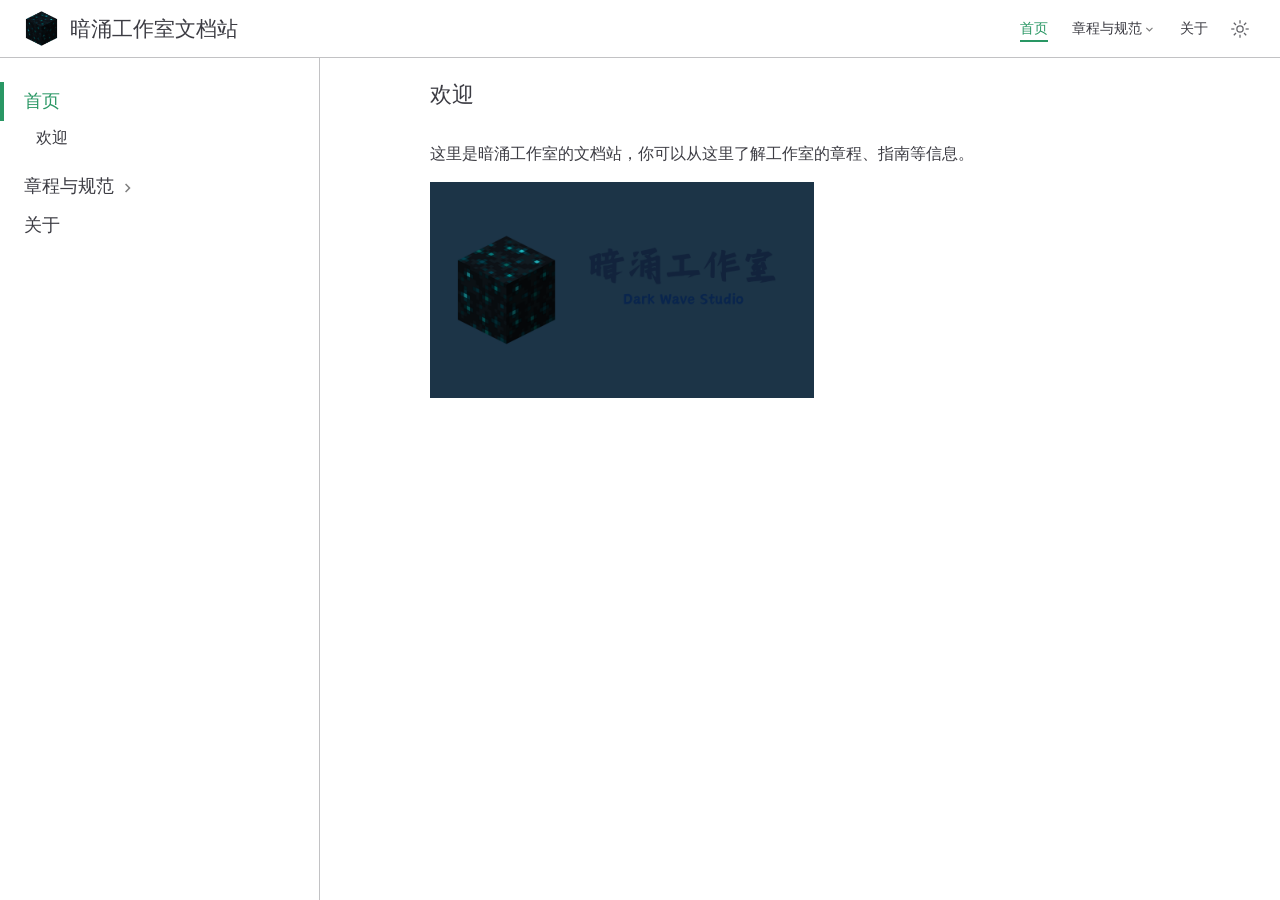
==== commit 2b34d10c: "3" ====
--- a/index.html
+++ b/index.html
@@ -33,11 +33,11 @@
     </script>
     <link rel="icon" href="/images/logo.png"><title>暗涌工作室文档站</title><meta name="description" content="">
     <link rel="preload" href="/assets/style-D07S9ApF.css" as="style"><link rel="stylesheet" href="/assets/style-D07S9ApF.css">
-    <link rel="modulepreload" href="/assets/app-Co5_lo-h.js"><link rel="modulepreload" href="/assets/README-CyMq1jlk.js">
-    <link rel="prefetch" href="/assets/fc-n1_eT3Ey.js" as="script"><link rel="prefetch" href="/assets/zc-BhHVklb8.js" as="script"><link rel="prefetch" href="/assets/404.html-Bz4vNAMh.js" as="script">
+    <link rel="modulepreload" href="/assets/app-BJTnUVDX.js"><link rel="modulepreload" href="/assets/README-j2Oylhzr.js"><link rel="modulepreload" href="/assets/bl-_sF6Ysrr.js">
+    <link rel="prefetch" href="/assets/about-YxR99-S3.js" as="script"><link rel="prefetch" href="/assets/fc-Cm9nxzts.js" as="script"><link rel="prefetch" href="/assets/zc-C67fNoJi.js" as="script"><link rel="prefetch" href="/assets/404.html-D1xXS2c9.js" as="script">
   </head>
   <body>
-    <div id="app"><!--[--><div class="vp-theme-container external-link-icon" vp-container><!--[--><header class="vp-navbar" vp-navbar><div class="vp-toggle-sidebar-button" title="toggle sidebar" aria-expanded="false" role="button" tabindex="0"><div class="icon" aria-hidden="true"><span></span><span></span><span></span></div></div><span><a class="route-link" href="/"><img class="vp-site-logo" src="/images/logo.png" alt="暗涌工作室文档站"><span class="vp-site-name vp-hide-mobile" aria-hidden="true">暗涌工作室文档站</span></a></span><div class="vp-navbar-items-wrapper" style=""><!--[--><!--]--><nav class="vp-navbar-items vp-hide-mobile" aria-label="site navigation"><!--[--><div class="vp-navbar-item"><a class="route-link route-link-active auto-link" href="/" aria-label="首页"><!--[--><!--[--><!--]--><!--]-->首页<!--[--><!--[--><!--]--><!--]--></a></div><div class="vp-navbar-item"><div class="vp-navbar-dropdown-wrapper"><button class="vp-navbar-dropdown-title" type="button" aria-label="章程与规范"><span class="title">章程与规范</span><span class="arrow down"></span></button><button class="vp-navbar-dropdown-title-mobile" type="button" aria-label="章程与规范"><span class="title">章程与规范</span><span class="right arrow"></span></button><ul class="vp-navbar-dropdown" style="display:none;"><!--[--><li class="vp-navbar-dropdown-item"><a class="route-link auto-link" href="/zc.html" aria-label="暗涌工作室章程（试行）"><!--[--><!--[--><!--]--><!--]-->暗涌工作室章程（试行）<!--[--><!--[--><!--]--><!--]--></a></li><li class="vp-navbar-dropdown-item"><a class="route-link auto-link" href="/fc.html" aria-label="暗涌工作室项目分配制度"><!--[--><!--[--><!--]--><!--]-->暗涌工作室项目分配制度<!--[--><!--[--><!--]--><!--]--></a></li><!--]--></ul></div></div><!--]--></nav><!--[--><!--]--><button type="button" class="vp-toggle-color-mode-button" title="toggle color mode"><svg class="light-icon" viewbox="0 0 32 32" style=""><path d="M16 12.005a4 4 0 1 1-4 4a4.005 4.005 0 0 1 4-4m0-2a6 6 0 1 0 6 6a6 6 0 0 0-6-6z" fill="currentColor"></path><path d="M5.394 6.813l1.414-1.415l3.506 3.506L8.9 10.318z" fill="currentColor"></path><path d="M2 15.005h5v2H2z" fill="currentColor"></path><path d="M5.394 25.197L8.9 21.691l1.414 1.415l-3.506 3.505z" fill="currentColor"></path><path d="M15 25.005h2v5h-2z" fill="currentColor"></path><path d="M21.687 23.106l1.414-1.415l3.506 3.506l-1.414 1.414z" fill="currentColor"></path><path d="M25 15.005h5v2h-5z" fill="currentColor"></path><path d="M21.687 8.904l3.506-3.506l1.414 1.415l-3.506 3.505z" fill="currentColor"></path><path d="M15 2.005h2v5h-2z" fill="currentColor"></path></svg><svg class="dark-icon" viewbox="0 0 32 32" style="display:none;"><path d="M13.502 5.414a15.075 15.075 0 0 0 11.594 18.194a11.113 11.113 0 0 1-7.975 3.39c-.138 0-.278.005-.418 0a11.094 11.094 0 0 1-3.2-21.584M14.98 3a1.002 1.002 0 0 0-.175.016a13.096 13.096 0 0 0 1.825 25.981c.164.006.328 0 .49 0a13.072 13.072 0 0 0 10.703-5.555a1.01 1.01 0 0 0-.783-1.565A13.08 13.08 0 0 1 15.89 4.38A1.015 1.015 0 0 0 14.98 3z" fill="currentColor"></path></svg></button><!----></div></header><!--]--><div class="vp-sidebar-mask"></div><!--[--><aside class="vp-sidebar" vp-sidebar><nav class="vp-navbar-items" aria-label="site navigation"><!--[--><div class="vp-navbar-item"><a class="route-link route-link-active auto-link" href="/" aria-label="首页"><!--[--><!--[--><!--]--><!--]-->首页<!--[--><!--[--><!--]--><!--]--></a></div><div class="vp-navbar-item"><div class="vp-navbar-dropdown-wrapper"><button class="vp-navbar-dropdown-title" type="button" aria-label="章程与规范"><span class="title">章程与规范</span><span class="arrow down"></span></button><button class="vp-navbar-dropdown-title-mobile" type="button" aria-label="章程与规范"><span class="title">章程与规范</span><span class="right arrow"></span></button><ul class="vp-navbar-dropdown" style="display:none;"><!--[--><li class="vp-navbar-dropdown-item"><a class="route-link auto-link" href="/zc.html" aria-label="暗涌工作室章程（试行）"><!--[--><!--[--><!--]--><!--]-->暗涌工作室章程（试行）<!--[--><!--[--><!--]--><!--]--></a></li><li class="vp-navbar-dropdown-item"><a class="route-link auto-link" href="/fc.html" aria-label="暗涌工作室项目分配制度"><!--[--><!--[--><!--]--><!--]-->暗涌工作室项目分配制度<!--[--><!--[--><!--]--><!--]--></a></li><!--]--></ul></div></div><!--]--></nav><!--[--><!--]--><ul class="vp-sidebar-items"><!--[--><li><a class="route-link route-link-active auto-link vp-sidebar-item vp-sidebar-heading active" href="/" aria-label="首页"><!--[--><!--[--><!--]--><!--]-->首页<!--[--><!--[--><!--]--><!--]--></a><!----></li><li><p tabindex="0" class="vp-sidebar-item vp-sidebar-heading collapsible">章程与规范 <span class="right arrow"></span></p><ul class="vp-sidebar-children" style="display:none;"><!--[--><li><a class="route-link auto-link vp-sidebar-item" href="/zc.html" aria-label="暗涌工作室章程（试行）"><!--[--><!--[--><!--]--><!--]-->暗涌工作室章程（试行）<!--[--><!--[--><!--]--><!--]--></a><!----></li><li><a class="route-link auto-link vp-sidebar-item" href="/fc.html" aria-label="暗涌工作室项目分配制度"><!--[--><!--[--><!--]--><!--]-->暗涌工作室项目分配制度<!--[--><!--[--><!--]--><!--]--></a><!----></li><!--]--></ul></li><!--]--></ul><!--[--><!--]--></aside><!--]--><!--[--><main class="vp-page"><!--[--><!--]--><div vp-content><!--[--><!--]--><div id="content"><h3 id="欢迎" tabindex="-1"><a class="header-anchor" href="#欢迎"><span>欢迎</span></a></h3><p>这里是暗涌工作室的文档站，你可以从这里了解工作室的章程、指南等信息。</p></div><!--[--><!--]--></div><footer class="vp-page-meta"><!----><div class="vp-meta-item git-info"><!----><!----></div></footer><!----><!--[--><!--]--></main><!--]--></div><!--[--><!----><!--]--><!--]--></div>
-    <script type="module" src="/assets/app-Co5_lo-h.js" defer></script>
+    <div id="app"><!--[--><div class="vp-theme-container external-link-icon" vp-container><!--[--><header class="vp-navbar" vp-navbar><div class="vp-toggle-sidebar-button" title="toggle sidebar" aria-expanded="false" role="button" tabindex="0"><div class="icon" aria-hidden="true"><span></span><span></span><span></span></div></div><span><a class="route-link" href="/"><img class="vp-site-logo" src="/images/logo.png" alt="暗涌工作室文档站"><span class="vp-site-name vp-hide-mobile" aria-hidden="true">暗涌工作室文档站</span></a></span><div class="vp-navbar-items-wrapper" style=""><!--[--><!--]--><nav class="vp-navbar-items vp-hide-mobile" aria-label="site navigation"><!--[--><div class="vp-navbar-item"><a class="route-link route-link-active auto-link" href="/" aria-label="首页"><!--[--><!--[--><!--]--><!--]-->首页<!--[--><!--[--><!--]--><!--]--></a></div><div class="vp-navbar-item"><div class="vp-navbar-dropdown-wrapper"><button class="vp-navbar-dropdown-title" type="button" aria-label="章程与规范"><span class="title">章程与规范</span><span class="arrow down"></span></button><button class="vp-navbar-dropdown-title-mobile" type="button" aria-label="章程与规范"><span class="title">章程与规范</span><span class="right arrow"></span></button><ul class="vp-navbar-dropdown" style="display:none;"><!--[--><li class="vp-navbar-dropdown-item"><a class="route-link auto-link" href="/zc.html" aria-label="暗涌工作室章程（试行）"><!--[--><!--[--><!--]--><!--]-->暗涌工作室章程（试行）<!--[--><!--[--><!--]--><!--]--></a></li><li class="vp-navbar-dropdown-item"><a class="route-link auto-link" href="/fc.html" aria-label="暗涌工作室项目分配制度"><!--[--><!--[--><!--]--><!--]-->暗涌工作室项目分配制度<!--[--><!--[--><!--]--><!--]--></a></li><!--]--></ul></div></div><div class="vp-navbar-item"><a class="route-link auto-link" href="/about.html" aria-label="关于"><!--[--><!--[--><!--]--><!--]-->关于<!--[--><!--[--><!--]--><!--]--></a></div><!--]--></nav><!--[--><!--]--><button type="button" class="vp-toggle-color-mode-button" title="toggle color mode"><svg class="light-icon" viewbox="0 0 32 32" style=""><path d="M16 12.005a4 4 0 1 1-4 4a4.005 4.005 0 0 1 4-4m0-2a6 6 0 1 0 6 6a6 6 0 0 0-6-6z" fill="currentColor"></path><path d="M5.394 6.813l1.414-1.415l3.506 3.506L8.9 10.318z" fill="currentColor"></path><path d="M2 15.005h5v2H2z" fill="currentColor"></path><path d="M5.394 25.197L8.9 21.691l1.414 1.415l-3.506 3.505z" fill="currentColor"></path><path d="M15 25.005h2v5h-2z" fill="currentColor"></path><path d="M21.687 23.106l1.414-1.415l3.506 3.506l-1.414 1.414z" fill="currentColor"></path><path d="M25 15.005h5v2h-5z" fill="currentColor"></path><path d="M21.687 8.904l3.506-3.506l1.414 1.415l-3.506 3.505z" fill="currentColor"></path><path d="M15 2.005h2v5h-2z" fill="currentColor"></path></svg><svg class="dark-icon" viewbox="0 0 32 32" style="display:none;"><path d="M13.502 5.414a15.075 15.075 0 0 0 11.594 18.194a11.113 11.113 0 0 1-7.975 3.39c-.138 0-.278.005-.418 0a11.094 11.094 0 0 1-3.2-21.584M14.98 3a1.002 1.002 0 0 0-.175.016a13.096 13.096 0 0 0 1.825 25.981c.164.006.328 0 .49 0a13.072 13.072 0 0 0 10.703-5.555a1.01 1.01 0 0 0-.783-1.565A13.08 13.08 0 0 1 15.89 4.38A1.015 1.015 0 0 0 14.98 3z" fill="currentColor"></path></svg></button><!----></div></header><!--]--><div class="vp-sidebar-mask"></div><!--[--><aside class="vp-sidebar" vp-sidebar><nav class="vp-navbar-items" aria-label="site navigation"><!--[--><div class="vp-navbar-item"><a class="route-link route-link-active auto-link" href="/" aria-label="首页"><!--[--><!--[--><!--]--><!--]-->首页<!--[--><!--[--><!--]--><!--]--></a></div><div class="vp-navbar-item"><div class="vp-navbar-dropdown-wrapper"><button class="vp-navbar-dropdown-title" type="button" aria-label="章程与规范"><span class="title">章程与规范</span><span class="arrow down"></span></button><button class="vp-navbar-dropdown-title-mobile" type="button" aria-label="章程与规范"><span class="title">章程与规范</span><span class="right arrow"></span></button><ul class="vp-navbar-dropdown" style="display:none;"><!--[--><li class="vp-navbar-dropdown-item"><a class="route-link auto-link" href="/zc.html" aria-label="暗涌工作室章程（试行）"><!--[--><!--[--><!--]--><!--]-->暗涌工作室章程（试行）<!--[--><!--[--><!--]--><!--]--></a></li><li class="vp-navbar-dropdown-item"><a class="route-link auto-link" href="/fc.html" aria-label="暗涌工作室项目分配制度"><!--[--><!--[--><!--]--><!--]-->暗涌工作室项目分配制度<!--[--><!--[--><!--]--><!--]--></a></li><!--]--></ul></div></div><div class="vp-navbar-item"><a class="route-link auto-link" href="/about.html" aria-label="关于"><!--[--><!--[--><!--]--><!--]-->关于<!--[--><!--[--><!--]--><!--]--></a></div><!--]--></nav><!--[--><!--]--><ul class="vp-sidebar-items"><!--[--><li><a class="route-link route-link-active auto-link vp-sidebar-item vp-sidebar-heading active" href="/" aria-label="首页"><!--[--><!--[--><!--]--><!--]-->首页<!--[--><!--[--><!--]--><!--]--></a><!----></li><li><p tabindex="0" class="vp-sidebar-item vp-sidebar-heading collapsible">章程与规范 <span class="right arrow"></span></p><ul class="vp-sidebar-children" style="display:none;"><!--[--><li><a class="route-link auto-link vp-sidebar-item" href="/zc.html" aria-label="暗涌工作室章程（试行）"><!--[--><!--[--><!--]--><!--]-->暗涌工作室章程（试行）<!--[--><!--[--><!--]--><!--]--></a><!----></li><li><a class="route-link auto-link vp-sidebar-item" href="/fc.html" aria-label="暗涌工作室项目分配制度"><!--[--><!--[--><!--]--><!--]-->暗涌工作室项目分配制度<!--[--><!--[--><!--]--><!--]--></a><!----></li><!--]--></ul></li><li><a class="route-link auto-link vp-sidebar-item vp-sidebar-heading" href="/about.html" aria-label="关于"><!--[--><!--[--><!--]--><!--]-->关于<!--[--><!--[--><!--]--><!--]--></a><!----></li><!--]--></ul><!--[--><!--]--></aside><!--]--><!--[--><main class="vp-page"><!--[--><!--]--><div vp-content><!--[--><!--]--><div id="content"><h3 id="欢迎" tabindex="-1"><a class="header-anchor" href="#欢迎"><span>欢迎</span></a></h3><p>这里是暗涌工作室的文档站，你可以从这里了解工作室的章程、指南等信息。</p><img src="/images/bl.png" alt="logo" width="384" height="216"></div><!--[--><!--]--></div><footer class="vp-page-meta"><!----><div class="vp-meta-item git-info"><!----><!----></div></footer><!----><!--[--><!--]--></main><!--]--></div><!--[--><!----><!--]--><!--]--></div>
+    <script type="module" src="/assets/app-BJTnUVDX.js" defer></script>
   </body>
 </html>
